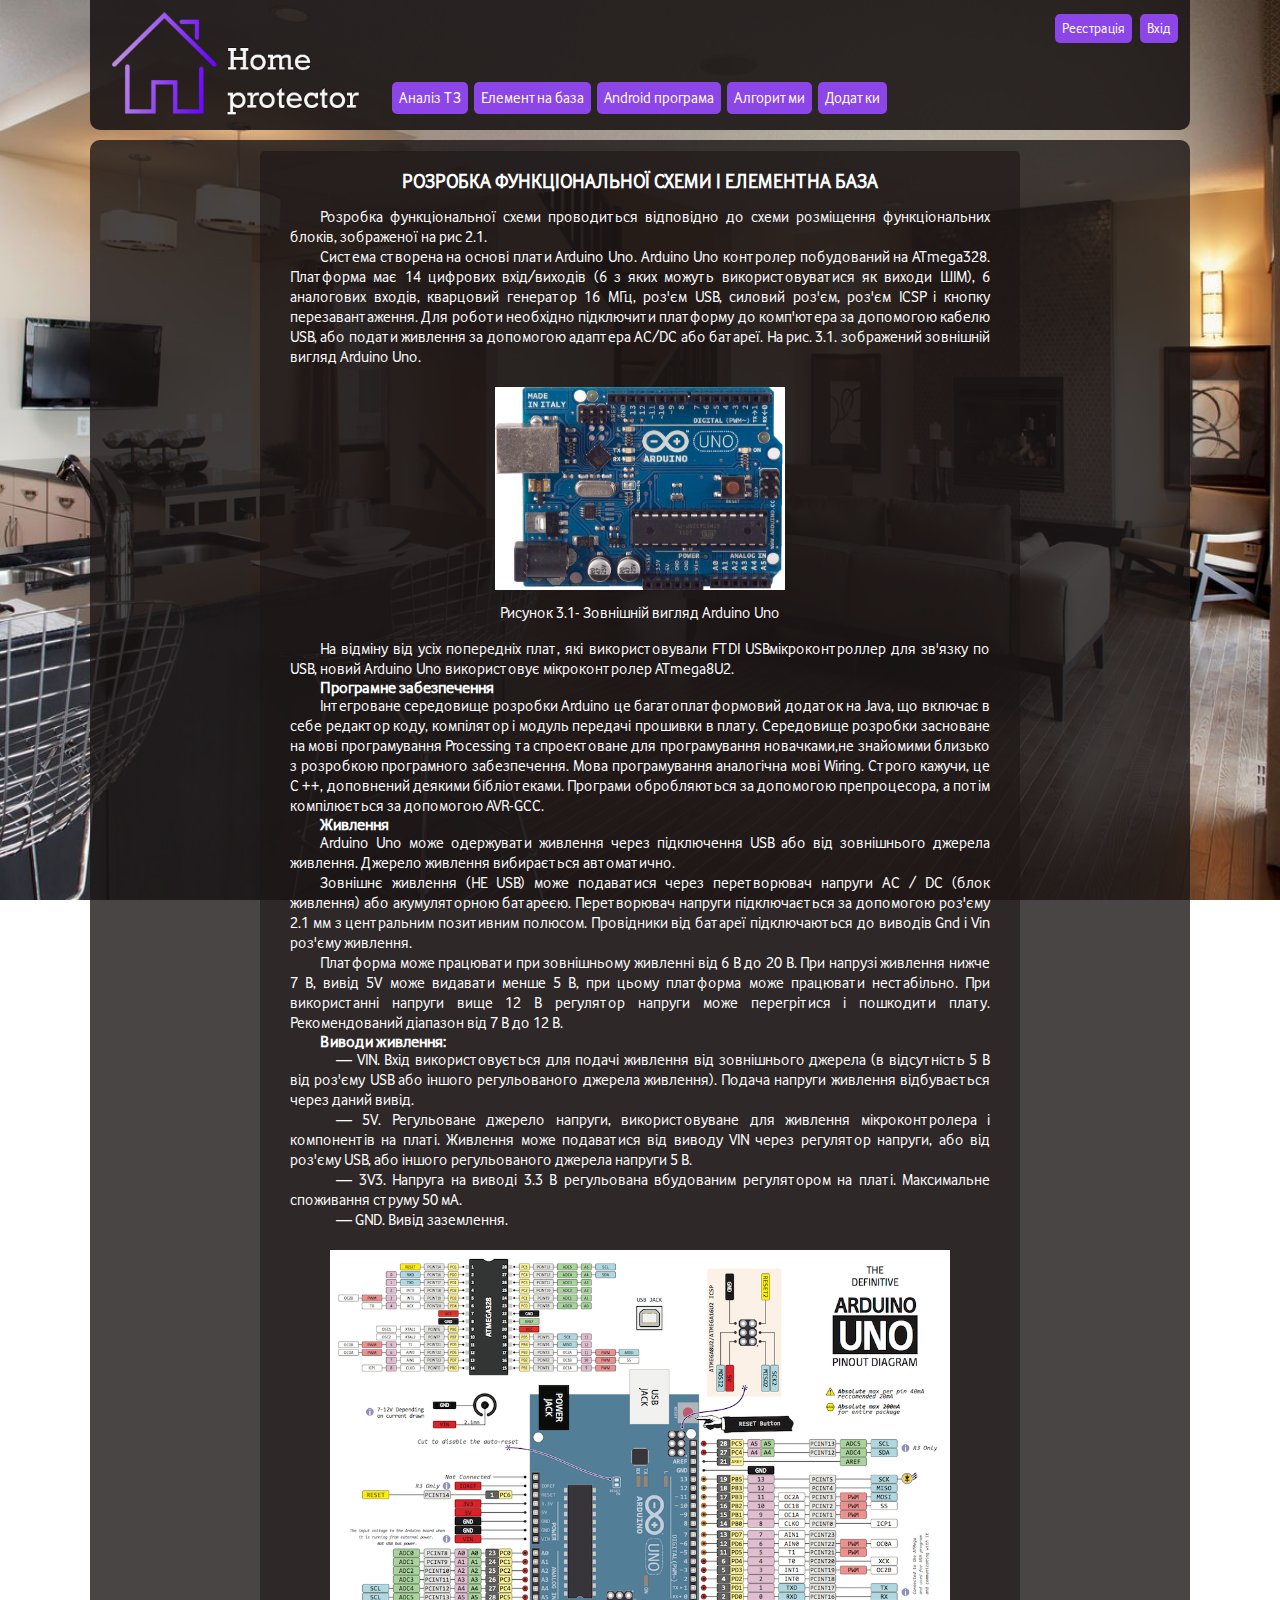
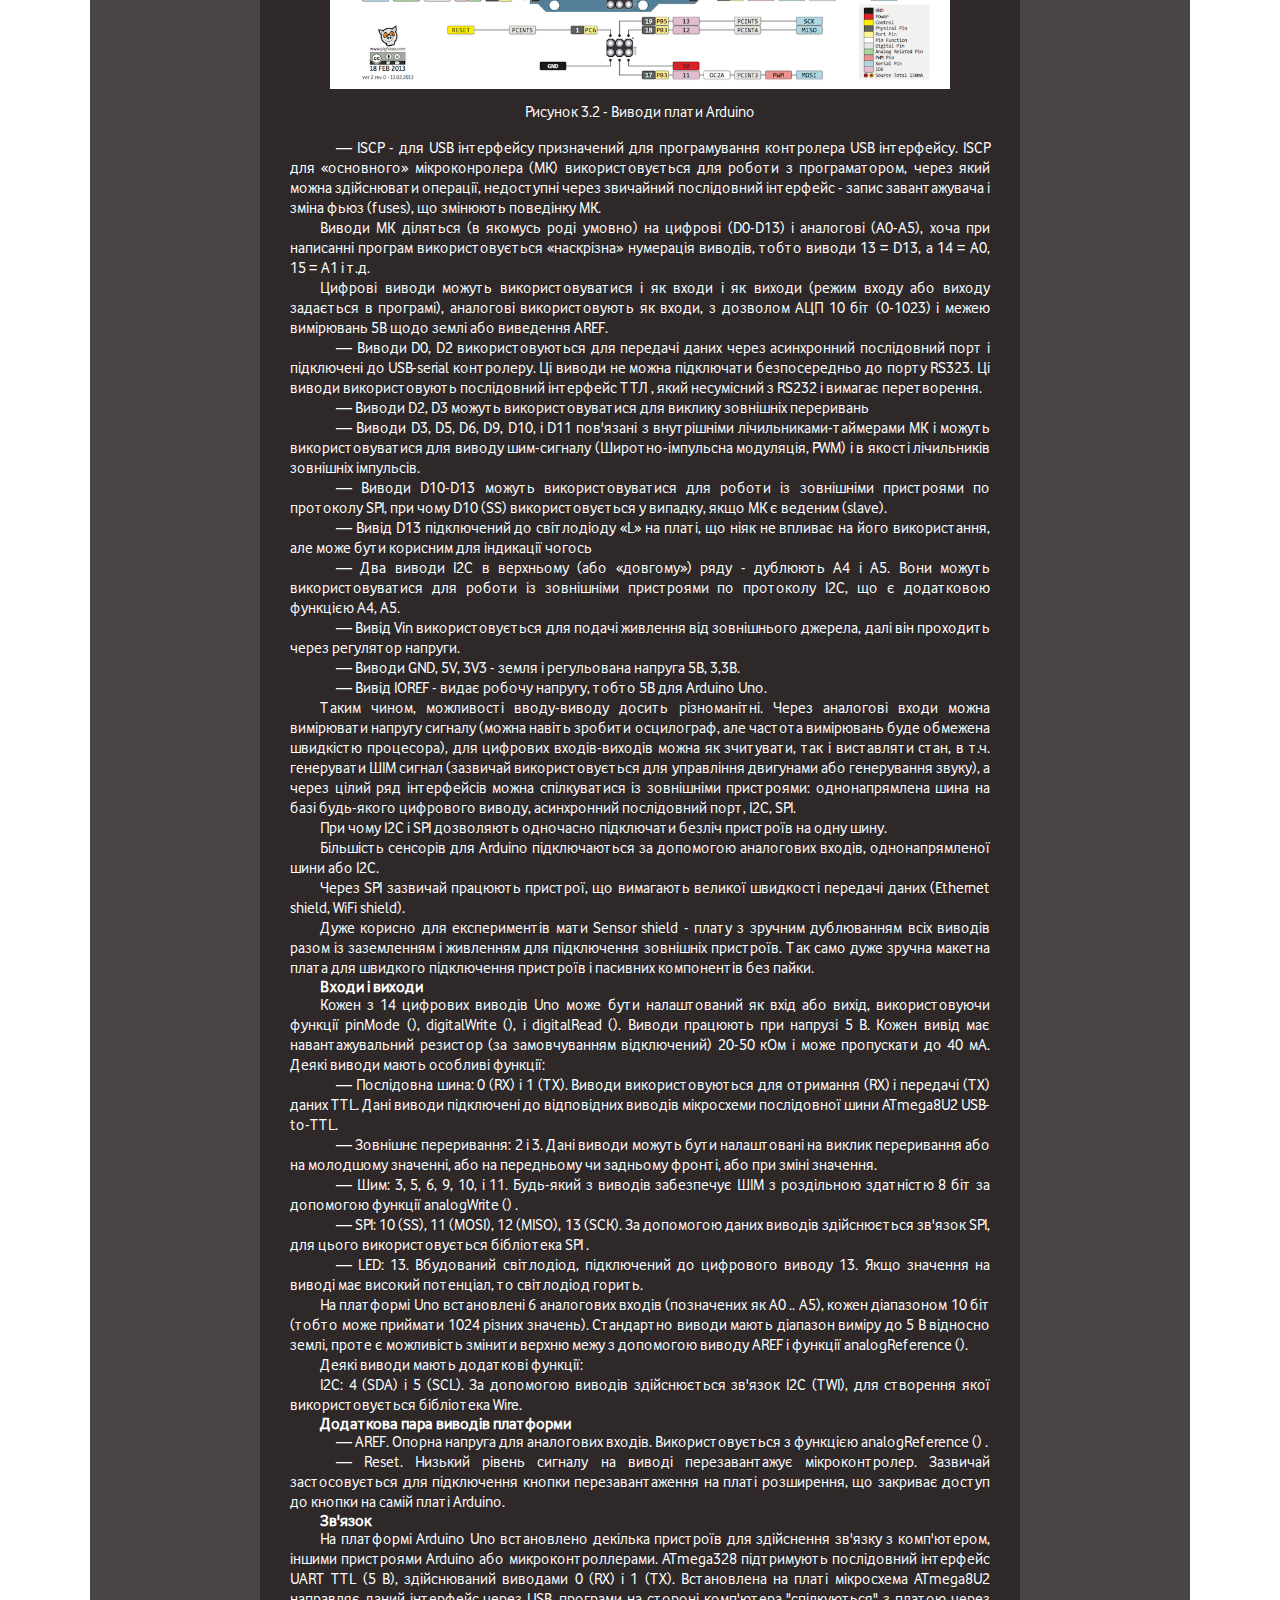
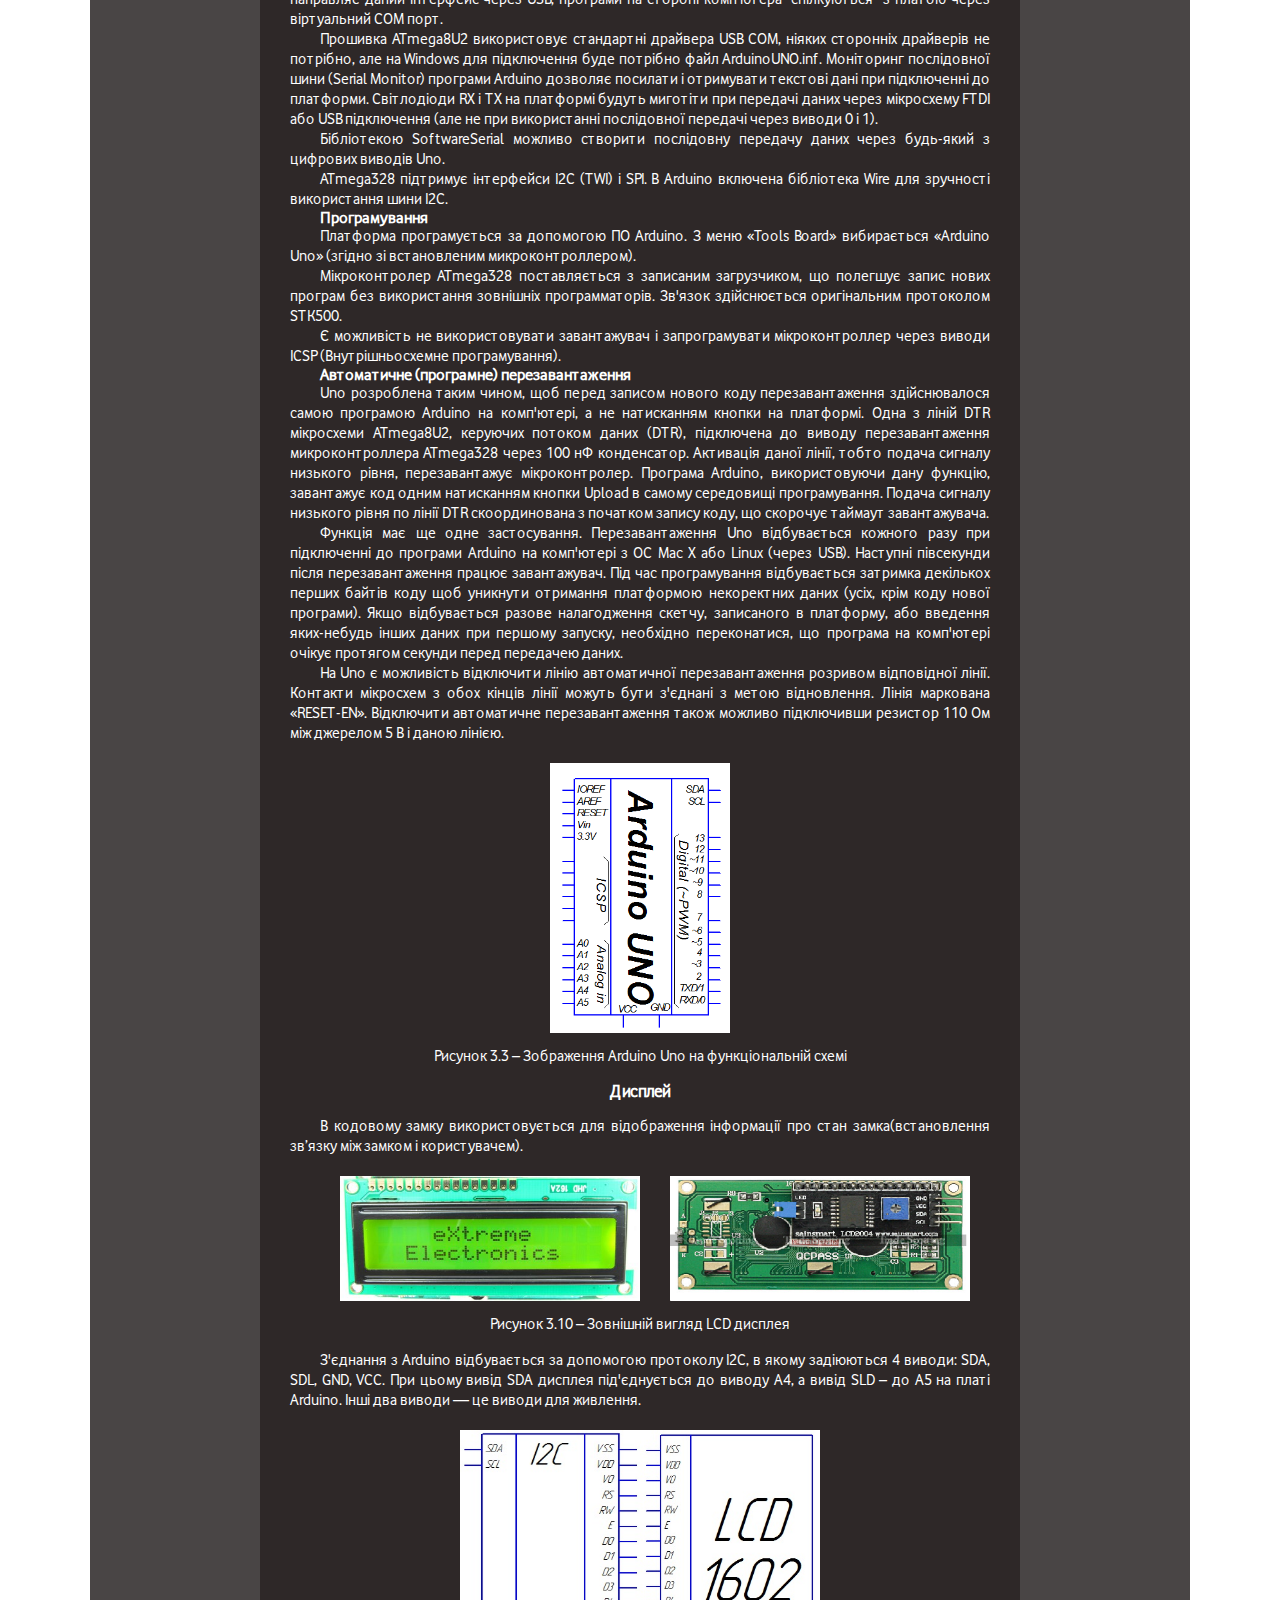
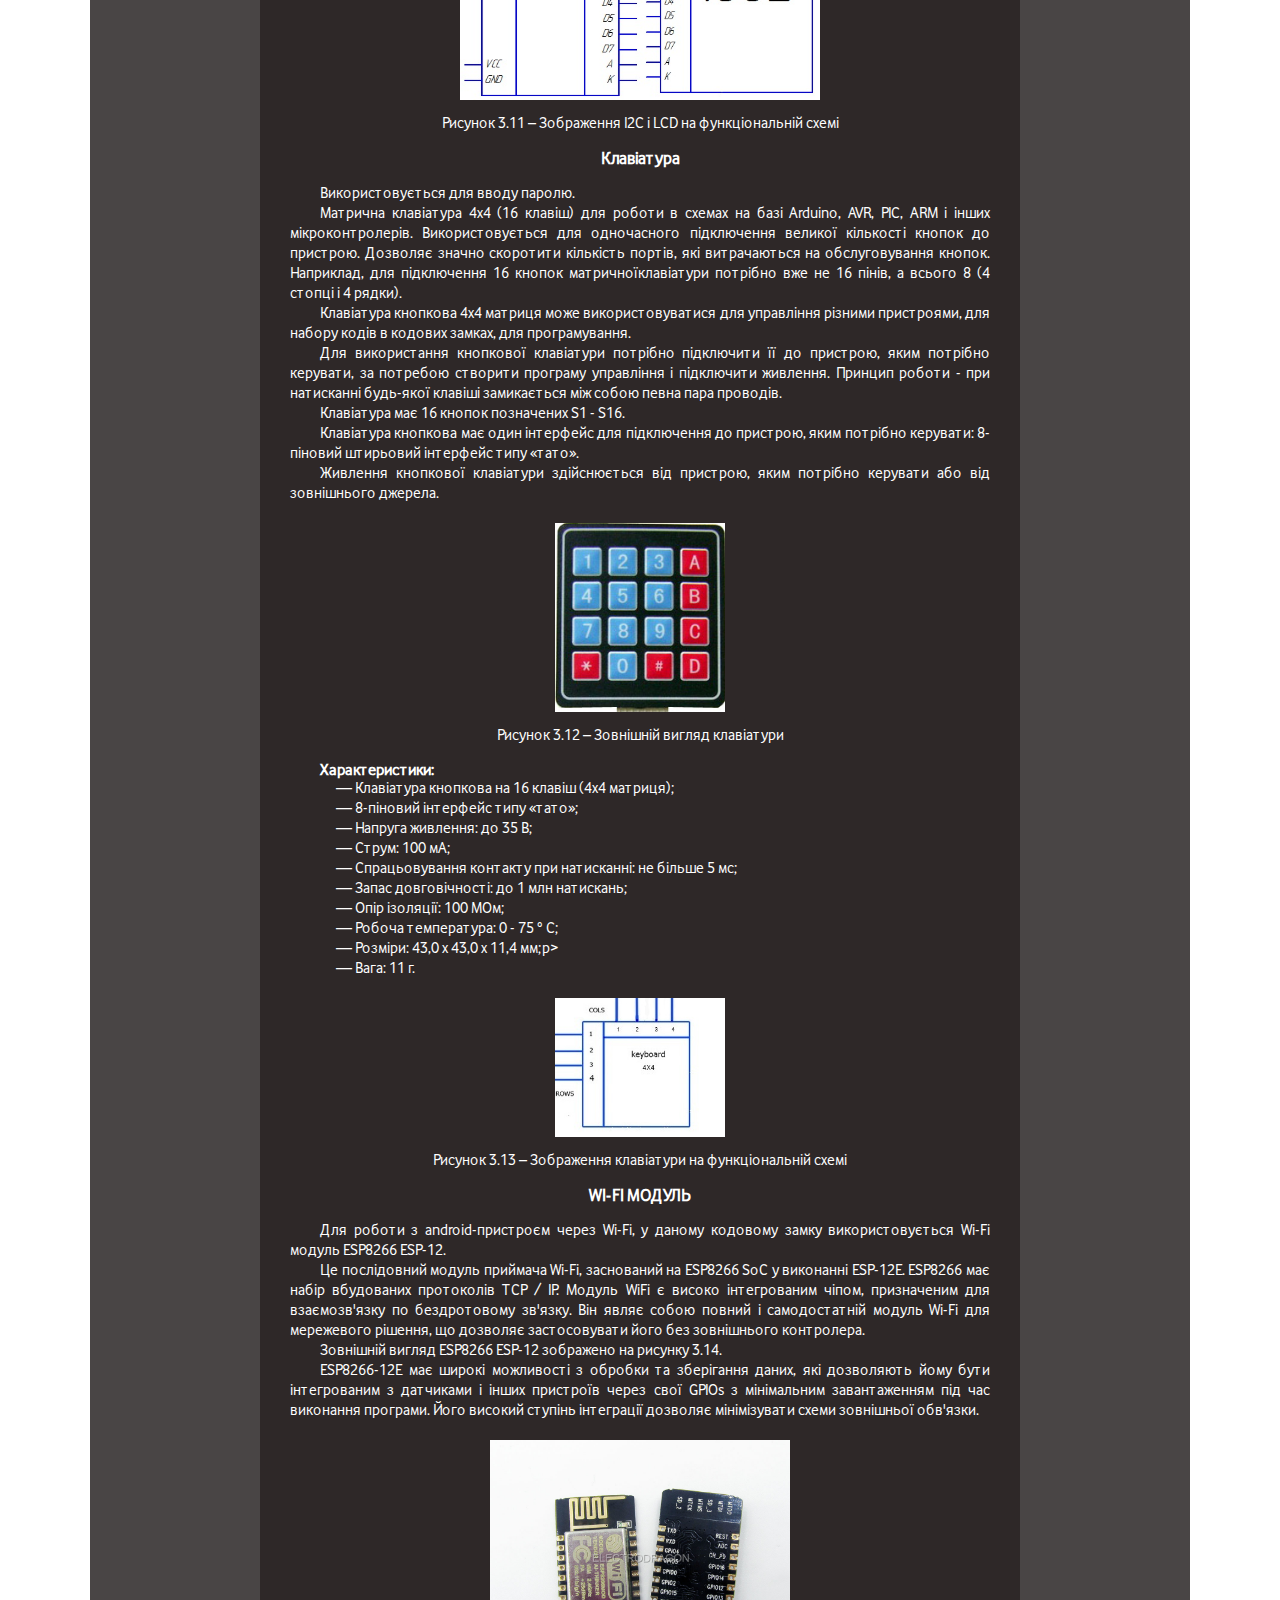
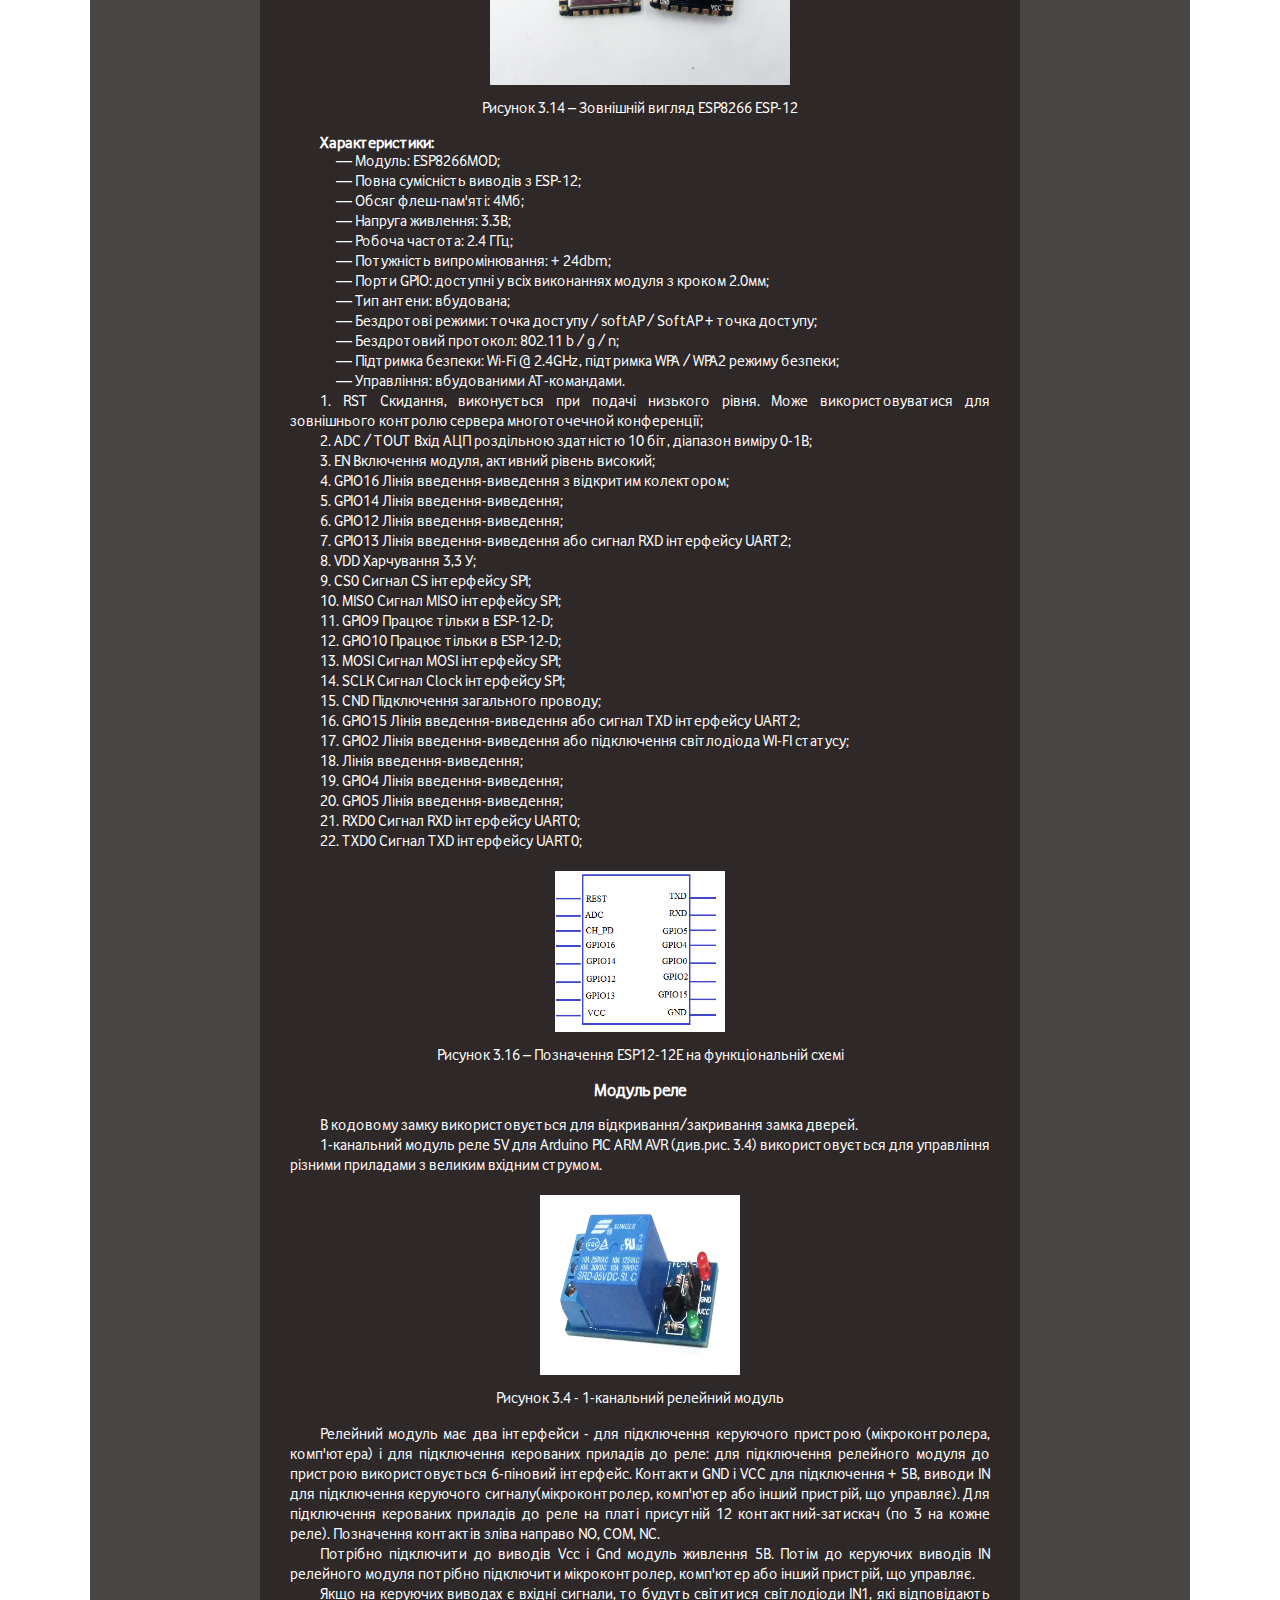
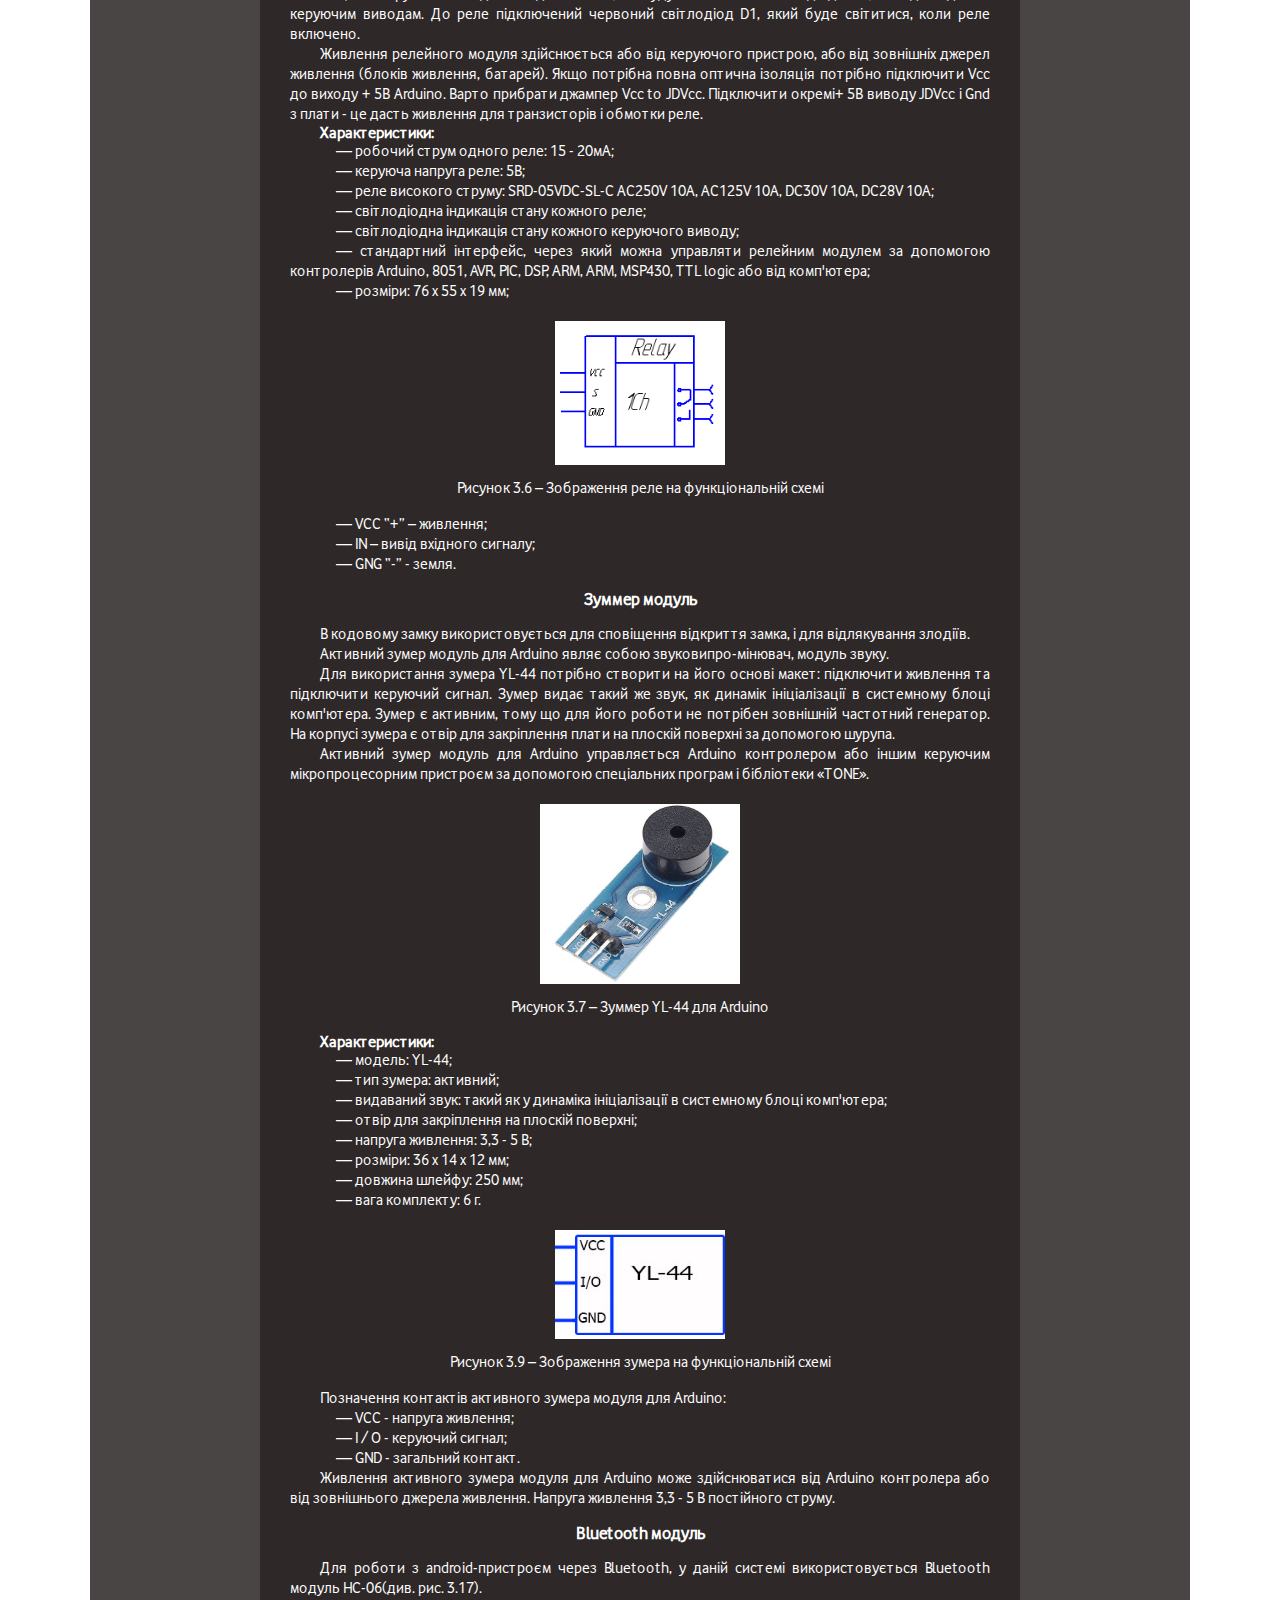
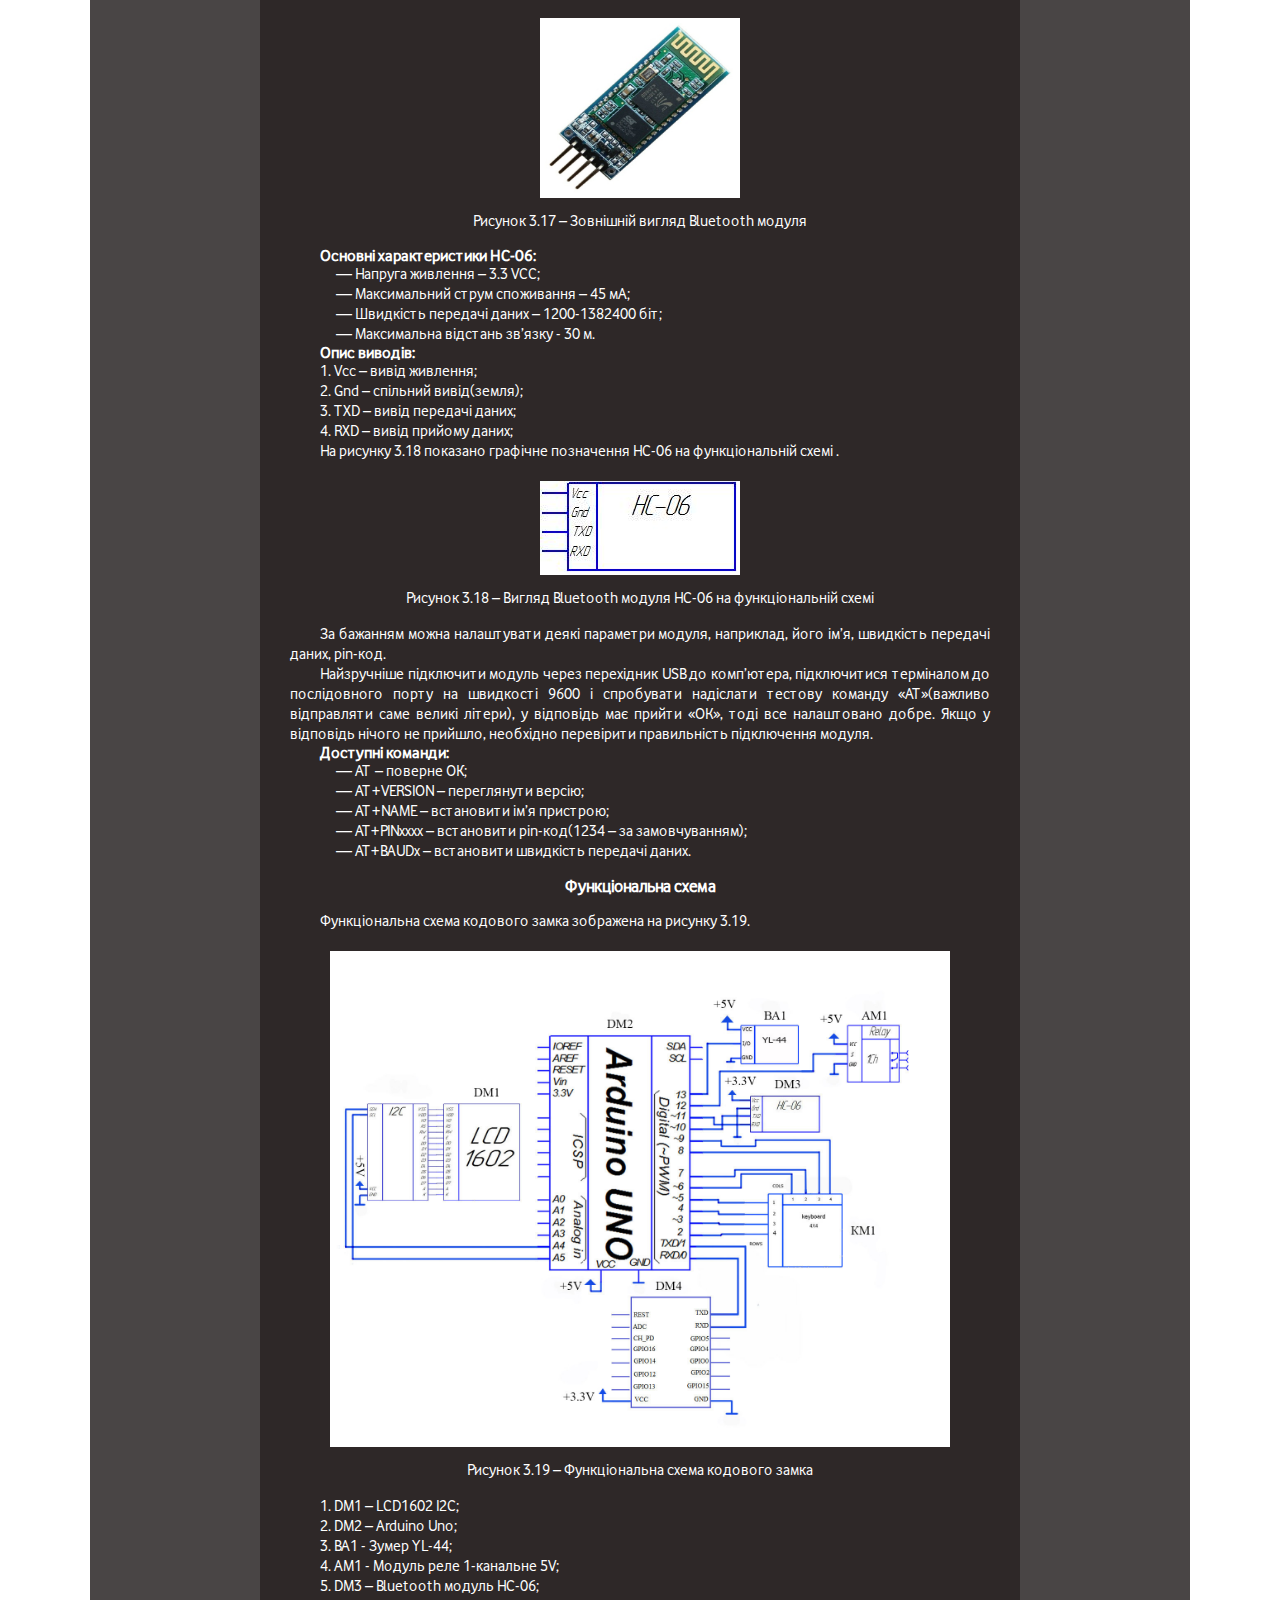
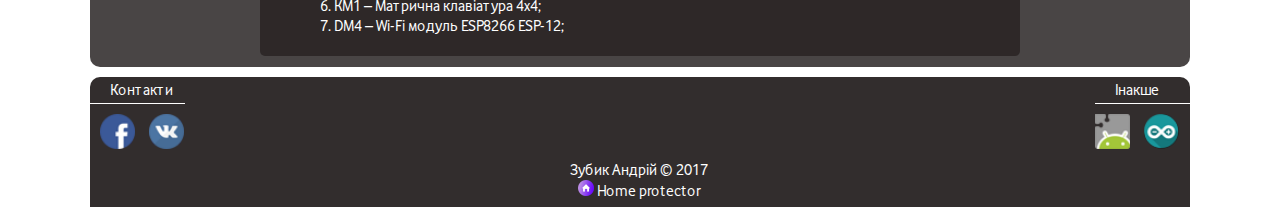
==== menu/elementbase.html @ d52c363c "first commit" ====
<!DOCTYPE html>
<html>
<head>
	<title>Home Protector</title>
	<meta charset="utf-8">
	<link rel="stylesheet" type="text/css" href="../style.css">
	<link rel="stylesheet" href="../fonts/font.css">
	<link href="../image/icon2.ico" rel="shortcut icon" type="image/x-icon">
</head>
<body>
 <div id="site">
 	<div id="header">
 		<div class="logo"><a href="../index.html"  name="logo" title="Головна"><img src="../image/logoweb.png" class="logoimg"></a></div>
 		<div id="menu">
 			<ul>
 			    <li><a href="analiztz.html">Аналіз ТЗ</a>
                     <ul class="drop1">
                     	<li><a href="analiztz.html#work_with_the_device">Порядок роботи</a></li>
                     	<li><a href="analiztz.html#work_with_android">З Android програмою</a></li>
                     </ul>
 			    </li>
 			    <li><a href="elementbase.html">Елементна база</a>
                     <ul class="drop1">
                     	<li><a href="elementbase.html">Arduino</a></li>
                     	<li><a href="#displa">Дисплей</a></li>
                     	<li><a href="#keyboard">Клавіатура</a></li>
                     	<li><a href="#wifi">WI-FI модуль</a></li>
                     	<li><a href="#rele">Модуль реле</a></li>
                     	<li><a href="#zumer">Зуммер модуль</a></li>
                     	<li><a href="#bluetooth">Bluetooth модуль</a></li>
                     	<li><a href="#functionshema">Функціональна схема</a></li>
                     </ul>
 			    </li>
 			    <li><a href="android.html">Android програма</a>
                     <ul class="drop1">
                     	<li><a href="android.html">Скачати</a></li>
                     	<li><a href="android.html#appinventor">App Inventor </a></li>
                     	<li><a href="android.html#androidcode">Код програми</a></li>
                     </ul>
 			    </li>
 			    <li><a href="algorithm.html">Алгоритми</a>
 			         <ul class="drop1">
                     	<li><a href="algorithm.html#algorithm_arduino">Алгоритм для Arduino</a></li>
                     	<li><a href="algorithm.html#blockshema">Блок схема для Arduino</a></li>
                     	<li><a href="algorithm.html#algorithm_wifi">Алгоритм для WI-FI модуля</a></li>
                     </ul>
                </li>
 			    <li><a href="addition.html">Додатки</a>
                     <ul class="drop1">
                     	<li><a href="addition.html">Програма для Arduinoo</a></li>
                     	<li><a href="addition.html">Програма для WI-FI модуля</a></li>
                     </ul>
 			    </li>
 		    </ul>
 	   </div>
 	   <div class="right">
	   <span class="contact"><a href="../sign_up.html" title="Зареєструватися">Реєстрація</a></span>
	   <span class="contact"><a href="../log_in.html" title="Війти">Вхід</a></span>
	   </div>

 	</div>
    <div id="content">
        <div id="wrapper">
            <center><h1>РОЗРОБКА ФУНКЦІОНАЛЬНОЇ СХЕМИ І ЕЛЕМЕНТНА БАЗА</h1></center>
            <br>
        	<p>Розробка функціональної схеми проводиться відповідно до схеми розміщення функціональних блоків, зображеної на рис 2.1.</p>
            <p>Система створена на основі плати Arduino Uno. Arduino Uno контролер побудований на ATmega328. Платформа має 14 цифрових вхід/виходів (6 з яких можуть використовуватися як виходи ШІМ), 6 аналогових входів, кварцовий генератор 16 МГц, роз'єм USB, силовий роз'єм, роз'єм ICSP і кнопку перезавантаження. Для роботи необхідно підключити платформу до комп'ютера за допомогою кабелю USB, або подати живлення за допомогою адаптера AC/DC або батареї.  На рис. 3.1.  зображений зовнішній вигляд Arduino Uno.</p>
            <center><img class="img_n1" src="../image/arduinouno.jpg"></center>
            <center><span class="rysunokn">Рисунок 3.1- Зовнішній вигляд Arduino Uno</span></center>
            <br>
            <p>На відміну від усіх попередніх плат, які використовували FTDI USBмікроконтроллер для зв'язку по USB, новий Arduino Uno використовує мікроконтролер ATmega8U2.</p>
            <h3>Програмне забезпечення</h3>
            <p>Інтегроване середовище розробки Arduino це багатоплатформовий додаток на Java, що включає в себе редактор коду, компілятор і модуль передачі прошивки в плату. Середовище розробки засноване на мові програмування Processing та спроектоване для програмування новачками,не знайомими близько з розробкою програмного забезпечення. Мова програмування аналогічна мові Wiring. Строго кажучи, це C ++, доповнений деякими бібліотеками. Програми обробляються за допомогою препроцесора, а потім компілюється за допомогою AVR-GCC.</p>
            <h3>Живлення</h3>
            <p>Arduino Uno може одержувати живлення через підключення USB або від зовнішнього джерела живлення.  Джерело живлення вибирається автоматично.</p>
            <p>Зовнішнє живлення (НЕ USB) може подаватися через перетворювач напруги AC / DC (блок живлення) або акумуляторною батареєю.  Перетворювач напруги підключається за допомогою роз'єму 2.1 мм з центральним позитивним полюсом.  Провідники від батареї підключаються до виводів Gnd і Vin роз'єму живлення.</p>
            <p>Платформа може працювати при зовнішньому живленні від 6 В до 20 В. При напрузі живлення нижче 7 В, вивід 5V може видавати менше 5 В, при цьому платформа може працювати нестабільно.  При використанні напруги вище 12 В регулятор напруги може перегрітися і пошкодити плату.  Рекомендований діапазон від 7 В до 12 В. </p>
            <h3>Виводи живлення:</h3>
            <p>&#8195;&#8212; VIN.  Вхід використовується для подачі живлення від зовнішнього джерела (в відсутність 5 В від роз'єму USB або іншого регульованого джерела живлення).  Подача напруги живлення відбувається через даний вивід.</p>
            <p>&#8195;&#8212; 5V.  Регульоване джерело напруги, використовуване для живлення мікроконтролера і компонентів на платі.  Живлення може подаватися від виводу VIN через регулятор напруги, або від роз'єму USB, або іншого регульованого джерела напруги 5 В. </p>
            <p>&#8195;&#8212; 3V3.  Напруга на виводі 3.3 В регульована вбудованим регулятором на платі.  Максимальне споживання струму 50 мА. </p>
            <p>&#8195;&#8212; GND.  Вивід заземлення.</p>
            <center><img class="img_n2" src="../image/ARDUINO_V21.png"></center>
            <center><span class="rysunokn">Рисунок 3.2 -  Виводи плати Arduino</span></center>
            <br>
            <p>&#8195;&#8212; ISCP - для USB інтерфейсу призначений для програмування контролера USB інтерфейсу. ISCP для «основного» мікроконролера (МК) використовується для роботи з програматором, через який можна здійснювати операції, недоступні через звичайний послідовний інтерфейс - запис завантажувача і зміна фьюз (fuses), що змінюють поведінку МК.</p>
            <p>Виводи МК діляться (в якомусь роді умовно) на цифрові (D0-D13) і аналогові (A0-A5), хоча при написанні програм використовується «наскрізна» нумерація виводів, тобто  виводи 13 = D13, а 14 = A0, 15 = A1 і т.д.</p>
            <p>Цифрові виводи можуть використовуватися і як входи і як виходи (режим входу або виходу задається в програмі), аналогові використовують як входи, з дозволом АЦП 10 біт (0-1023) і межею вимірювань 5В щодо землі або виведення AREF.</p>
            <p>&#8195;&#8212; Виводи D0, D2 використовуються для передачі даних через   асинхронний послідовний порт і підключені до USB-serial контролеру. Ці виводи не можна підключати безпосередньо до порту RS323.  Ці виводи використовують послідовний інтерфейс ТТЛ , який несумісний з RS232 і вимагає перетворення.</p>
            <p>&#8195;&#8212; Виводи D2, D3 можуть використовуватися для виклику зовнішніх переривань</p>
            <p>&#8195;&#8212; Виводи D3, D5, D6, D9, D10, і D11 пов'язані з внутрішніми лічильниками-таймерами МК і можуть використовуватися для виводу шим-сигналу (Широтно-імпульсна модуляція, PWM) і в якості лічильників зовнішніх імпульсів.</p>
            <p>&#8195;&#8212; Виводи D10-D13 можуть використовуватися для роботи із зовнішніми пристроями по протоколу SPI, при чому D10 (SS) використовується у випадку, якщо МК є веденим (slave).</p>
            <p>&#8195;&#8212; Вивід D13 підключений до світлодіоду «L» на платі, що ніяк не впливає на його використання, але може бути корисним для індикації чогось</p>
            <p>&#8195;&#8212; Два виводи I2C в верхньому (або «довгому») ряду - дублюють A4 і A5.  Вони можуть використовуватися для роботи із зовнішніми пристроями по протоколу I2C, що є додатковою функцією A4, A5.</p>
            <p>&#8195;&#8212; Вивід Vin використовується для подачі живлення від зовнішнього джерела, далі він проходить через регулятор напруги.</p>
            <p>&#8195;&#8212; Виводи GND, 5V, 3V3 - земля і регульована напруга 5В, 3,3В.</p>
            <p>&#8195;&#8212; Вивід IOREF - видає робочу напругу, тобто  5В для Arduino Uno.</p>
            <p>Таким чином, можливості вводу-виводу досить різноманітні.  Через аналогові входи можна вимірювати напругу сигналу (можна навіть зробити  осцилограф, але частота вимірювань буде обмежена швидкістю процесора), для цифрових входів-виходів можна як зчитувати, так і виставляти стан, в т.ч.  генерувати ШІМ сигнал (зазвичай використовується для управління двигунами або генерування звуку), а через цілий ряд інтерфейсів можна спілкуватися із зовнішніми пристроями: однонапрямлена шина на базі будь-якого цифрового виводу, асинхронний послідовний порт, I2C, SPI.</p>
            <p>При чому I2C і SPI дозволяють одночасно підключати безліч пристроїв на одну шину.</p>
            <p>Більшість сенсорів для Arduino підключаються за допомогою аналогових входів, однонапрямленої шини або I2C.</p>
            <p>Через SPI зазвичай працюють пристрої, що вимагають великої швидкості передачі даних (Ethernet shield, WiFi shield).</p>
            <p>Дуже корисно для експериментів мати Sensor shield - плату з зручним дублюванням всіх виводів разом із заземленням і живленням для підключення зовнішніх пристроїв.  Так само дуже зручна макетна плата для швидкого підключення пристроїв і пасивних компонентів без пайки.</p>
            <h3>Входи і виходи</h3>
            <p>Кожен з 14 цифрових виводів Uno може бути налаштований як вхід або вихід, використовуючи функції pinMode (), digitalWrite (), і digitalRead ().  Виводи працюють при напрузі 5 В. Кожен вивід має навантажувальний резистор (за замовчуванням відключений) 20-50 кОм і може пропускати до 40 мА.  Деякі виводи мають особливі функції:</p>
            <p>&#8195;&#8212; Послідовна шина: 0 (RX) і 1 (TX).  Виводи використовуються для отримання (RX) і передачі (TX) даних TTL.  Дані виводи підключені до відповідних виводів мікросхеми послідовної шини ATmega8U2 USB-to-TTL.</p>
            <p>&#8195;&#8212; Зовнішнє переривання: 2 і 3. Дані виводи можуть бути налаштовані на виклик переривання або на молодшому значенні, або на передньому чи задньому фронті, або при зміні значення.</p>
            <p>&#8195;&#8212; Шим: 3, 5, 6, 9, 10, і 11. Будь-який з виводів забезпечує ШІМ з роздільною здатністю 8 біт за допомогою функції analogWrite () .</p>
            <p>&#8195;&#8212; SPI: 10 (SS), 11 (MOSI), 12 (MISO), 13 (SCK). За допомогою даних виводів здійснюється зв'язок SPI, для цього використовується бібліотека SPI .</p>
            <p>&#8195;&#8212; LED: 13. Вбудований світлодіод, підключений до цифрового виводу 13. Якщо значення на виводі має високий потенціал, то світлодіод горить.</p>
            <p>На платформі Uno встановлені 6 аналогових входів (позначених як A0 .. A5), кожен діапазоном 10 біт (тобто може приймати 1024 різних значень).  Стандартно виводи мають діапазон виміру до 5 В відносно землі, проте є можливість змінити верхню межу з допомогою виводу AREF і функції analogReference ().</p>
            <p>Деякі виводи мають додаткові функції:</p>
            <p>I2C: 4 (SDA) і 5 (SCL). За допомогою виводів здійснюється зв'язок I2C (TWI), для створення якої використовується бібліотека Wire.</p>
            <h3>Додаткова пара виводів платформи</h3>
            <p>&#8195;&#8212; AREF. Опорна напруга для аналогових входів.  Використовується з функцією analogReference () .</p>
            <p>&#8195;&#8212; Reset. Низький рівень сигналу на виводі перезавантажує мікроконтролер.  Зазвичай застосовується для підключення кнопки перезавантаження на платі розширення, що закриває доступ до кнопки на самій платі Arduino. </p>
            <h3>Зв'язок </h3>
            <p>На платформі Arduino Uno встановлено декілька пристроїв для здійснення зв'язку з комп'ютером, іншими пристроями Arduino або микроконтроллерами.  ATmega328 підтримують послідовний інтерфейс UART TTL (5 В), здійснюваний виводами 0 (RX) і 1 (TX).  Встановлена на платі мікросхема ATmega8U2 направляє даний інтерфейс через USB, програми на стороні комп'ютера "спілкуються" з платою через віртуальний COM порт.</p>
            <p>Прошивка ATmega8U2 використовує стандартні драйвера USB COM, ніяких сторонніх драйверів не потрібно, але на Windows для підключення буде потрібно файл ArduinoUNO.inf.  Моніторинг послідовної шини (Serial Monitor) програми Arduino дозволяє посилати і отримувати текстові дані при підключенні до платформи.  Світлодіоди RX і TX на платформі будуть миготіти при передачі даних через мікросхему FTDI або USB підключення (але не при використанні послідовної передачі через виводи 0 і 1).</p>
            <p>Бібліотекою SoftwareSerial можливо створити послідовну передачу даних через будь-який з цифрових виводів Uno.</p>
            <p>ATmega328 підтримує інтерфейси I2C (TWI) і SPI.  В Arduino включена бібліотека Wire для зручності використання шини I2C.</p>
            <h3>Програмування</h3>
            <p>Платформа програмується за допомогою ПО Arduino.  З меню «Tools Board» вибирається «Arduino Uno» (згідно зі встановленим микроконтроллером).</p>
            <p>Мікроконтролер ATmega328 поставляється з записаним загрузчиком, що полегшує запис нових програм без використання зовнішніх программаторів.  Зв'язок здійснюється оригінальним протоколом STK500.</p>
            <p>Є можливість не використовувати завантажувач і запрограмувати мікроконтроллер через виводи ICSP (Внутрішньосхемне програмування).</p>
            <h3>Автоматичне (програмне) перезавантаження</h3>
            <p>Uno розроблена таким чином, щоб перед записом нового коду перезавантаження здійснювалося самою програмою Arduino на комп'ютері, а не натисканням кнопки на платформі.  Одна з ліній DTR мікросхеми ATmega8U2, керуючих потоком даних (DTR), підключена до виводу перезавантаження микроконтроллера ATmega328 через 100 нФ конденсатор.  Активація даної лінії, тобто  подача сигналу низького рівня, перезавантажує  мікроконтролер.  Програма Arduino, використовуючи дану функцію, завантажує код одним натисканням кнопки Upload в самому середовищі програмування.  Подача сигналу низького рівня по лінії DTR скоординована з початком запису коду, що скорочує таймаут завантажувача.</p>
            <p>Функція має ще одне застосування.  Перезавантаження Uno відбувається кожного разу при підключенні до програми Arduino на комп'ютері з ОС Mac X або Linux (через USB).  Наступні півсекунди після перезавантаження працює завантажувач. Під час програмування відбувається затримка декількох перших байтів коду щоб уникнути отримання платформою некоректних даних (усіх, крім коду нової програми).  Якщо відбувається разове налагодження скетчу, записаного в платформу, або введення яких-небудь інших даних при першому запуску, необхідно переконатися, що програма на комп'ютері очікує протягом секунди перед передачею даних.</p>
            <p>На Uno є можливість відключити лінію автоматичної перезавантаження розривом відповідної лінії.  Контакти мікросхем з обох кінців лінії можуть бути з'єднані з метою відновлення.  Лінія маркована «RESET-EN».  Відключити автоматичне перезавантаження також можливо підключивши резистор 110 Ом між джерелом 5 В і даною лінією.</p>
            <center><img class="img_n3" src="../image/arduino.png"></center>
            <center><span class="rysunokn">Рисунок 3.3 – Зображення Arduino  Uno на функціональній схемі</span></center>
            <br>
            <center><h2 id="displa">Дисплей</h2></center>
            <br>
            <p>В кодовому замку використовується для відображення інформації про стан замка(встановлення зв’язку між замком і користувачем).</p>
            <center><img class="img_n4" src="../image/lcd1.png"><img class="img_n4" src="../image/lcd2.png"></center>
            <center><span class="rysunokn">Рисунок 3.10 – Зовнішній вигляд LCD дисплея</span></center>
            <br>
            <p>З'єднання з Arduino відбувається за допомогою протоколу I2C, в якому задіюються 4 виводи: SDA, SDL, GND, VCC. При цьому вивід SDA дисплея під'єднується до виводу А4, а вивід SLD – до А5 на платі Arduino. Інші два виводи — це виводи для живлення.</p>
            <center><img class="img_n3" src="../image/lcd3.png"><img src="../image/LCD1602.jpg" class="img_n3"></center>
            <center><span class="rysunokn">Рисунок 3.11 – Зображення I2C і LCD на функціональній схемі</span></center>
            <br>
            <center><h2 id="keyboard">Клавіатура</h2></center>
            <br>
            <p>Використовується для вводу паролю.</p>
            <p>Матрична клавіатура 4x4 (16 клавіш) для роботи в схемах на базі Arduino, AVR, PIC, ARM і інших мікроконтролерів. Використовується для одночасного підключення великої кількості кнопок до пристрою. Дозволяє значно скоротити кількість портів, які витрачаються на обслуговування кнопок. Наприклад, для підключення 16 кнопок матричноїклавіатури потрібно вже не 16 пінів, а всього 8 (4 стопці і 4 рядки).</p>
            <p>Клавіатура кнопкова 4х4 матриця може використовуватися для управління різними пристроями, для набору кодів в кодових замках, для програмування.</p>
            <p>Для використання кнопкової клавіатури потрібно підключити її до пристрою, яким потрібно керувати, за потребою створити програму управління і підключити живлення. Принцип роботи - при натисканні будь-якої клавіші замикається між собою певна пара проводів.</p>
            <p>Клавіатура має 16 кнопок позначених S1 - S16.</p>
            <p>Клавіатура кнопкова має один інтерфейс для підключення до пристрою, яким потрібно керувати: 8-піновий штирьовий інтерфейс типу «тато».</p>
            <p>Живлення кнопкової клавіатури здійснюється від пристрою, яким потрібно керувати або від зовнішнього джерела.</p>
            <center><img class="img_n5" src="../image/4na4.jpg"></center>
            <center><span class="rysunokn">Рисунок 3.12 – Зовнішній вигляд клавіатури</span></center>
            <br>
            <h3>Характеристики:</h3>
            <p>&#8195;&#8212; Клавіатура кнопкова на 16 клавіш (4х4 матриця);</p>
            <p>&#8195;&#8212; 8-піновий інтерфейс типу «тато»;</p>
            <p>&#8195;&#8212; Напруга живлення: до 35 В;</p>
            <p>&#8195;&#8212; Струм: 100 мА;</p>
            <p>&#8195;&#8212; Спрацьовування контакту при натисканні: не більше 5 мс;</p>
            <p>&#8195;&#8212; Запас довговічності: до 1 млн натискань;</p>
            <p>&#8195;&#8212; Опір ізоляції: 100 MOм;</p>
            <p>&#8195;&#8212; Робоча температура: 0 - 75 ° С;</p>
            <p>&#8195;&#8212; Розміри: 43,0 х 43,0 х 11,4 мм;p>
            <p>&#8195;&#8212; Вага: 11 г.</p>
            <center><img class="img_n5" src="../image/4х4.jpg"></center>
            <center><span class="rysunokn">Рисунок 3.13 – Зображення клавіатури на функціональній схемі</span></center>
            <br>
            <center><h2 id="wifi">WI-FI МОДУЛЬ</h2></center>
            <br>
            <p>Для роботи з android-пристроєм через Wi-Fi, у даному кодовому замку використовується Wi-Fi модуль ESP8266 ESP-12.</p>
            <p>Це послідовний модуль приймача Wi-Fi, заснований на ESP8266 SoC у виконанні ESP-12E. ESP8266 має набір вбудованих протоколів TCP / IP. Модуль WiFi є високо інтегрованим чіпом, призначеним для взаємозв'язку по бездротовому зв'язку. Він являє собою повний і самодостатній модуль Wi-Fi для мережевого рішення, що дозволяє застосовувати його без зовнішнього контролера.</p>
            <p>Зовнішній вигляд ESP8266 ESP-12 зображено на рисунку 3.14.</p>
            <p>ESP8266-12E має широкі можливості з обробки та зберігання даних, які дозволяють йому бути інтегрованим з датчиками і інших пристроїв через свої GPIOs з мінімальним завантаженням під час виконання програми.  Його високий ступінь інтеграції дозволяє мінімізувати схеми зовнішньої обв'язки.</p>
            <center><img src="../image/ESP12E-ESP8266-Wifi-Board.jpg" class="img_n6"></center>
            <center><span class="rysunokn">Рисунок 3.14 – Зовнішній вигляд  ESP8266 ESP-12</span></center>
            <br>
            <h3>Характеристики:</h3>
            <p>&#8195;&#8212; Модуль: ESP8266MOD;</p>
            <p>&#8195;&#8212; Повна сумісність виводів з ESP-12;</p>
            <p>&#8195;&#8212; Обсяг флеш-пам'яті: 4Мб;</p>
            <p>&#8195;&#8212; Напруга живлення: 3.3В;</p>
            <p>&#8195;&#8212; Робоча частота: 2.4 ГГц;</p>
            <p>&#8195;&#8212; Потужність випромінювання: + 24dbm;</p>
            <p>&#8195;&#8212; Порти GPIO: доступні у всіх виконаннях модуля з кроком 2.0мм;</p>
            <p>&#8195;&#8212; Тип антени: вбудована;</p>
            <p>&#8195;&#8212; Бездротові режими: точка доступу / softAP / SoftAP + точка доступу;</p>
            <p>&#8195;&#8212; Бездротовий протокол: 802.11 b / g / n;</p>
            <p>&#8195;&#8212; Підтримка безпеки: Wi-Fi @ 2.4GHz, підтримка WPA / WPA2 режиму безпеки;</p>
            <p>&#8195;&#8212; Управління: вбудованими АТ-командами.</p>
            <p>1. RST Скидання, виконується при подачі низького рівня. Може використовуватися для зовнішнього контролю сервера многоточечной конференції;</p>
            <p>2. ADC / TOUT Вхід АЦП роздільною здатністю 10 біт, діапазон виміру 0-1В;</p>
            <p>3. EN Включення модуля, активний рівень високий;</p>
            <p>4. GPIO16 Лінія введення-виведення з відкритим колектором;</p>
            <p>5. GPIO14 Лінія введення-виведення;</p>
            <p>6. GPIO12 Лінія введення-виведення;</p>
            <p>7. GPIO13 Лінія введення-виведення або сигнал RXD інтерфейсу UART2;</p>
            <p>8. VDD Харчування 3,3 У;</p>
            <p>9. CS0 Сигнал CS інтерфейсу SPI;</p>
            <p>10. MISO Сигнал MISO інтерфейсу SPI;</p>
            <p>11. GPIO9 Працює тільки в ESP-12-D;</p>
            <p>12. GPIO10 Працює тільки в ESP-12-D;</p>
            <p>13. MOSI Сигнал MOSI інтерфейсу SPI;</p>
            <p>14. SCLK Сигнал Clock інтерфейсу SPI;</p>
            <p>15. CND Підключення загального проводу;</p>
            <p>16. GPIO15 Лінія введення-виведення або сигнал TXD інтерфейсу UART2;</p>
            <p>17.  GPIO2 Лінія введення-виведення або підключення світлодіода WI-FI статусу;</p>
            <p>18.  Лінія введення-виведення;</p>
            <p>19. GPIO4 Лінія введення-виведення;</p>
            <p>20. GPIO5 Лінія введення-виведення;</p>
            <p>21. RXD0 Сигнал RXD інтерфейсу UART0;</p>
            <p>22. TXD0 Сигнал TXD інтерфейсу UART0;</p>
            <center><img src="../image/12312.png" class="img_n5"></center>
            <center><span class="rysunokn">Рисунок 3.16 – Позначення ESP12-12E на функціональній схемі</span></center>
            <br>
            <center><h2 id="rele">Модуль реле</h2></center>
            <br>
            <p>В кодовому замку використовується для відкривання/закривання замка дверей.</p>
            <p>1-канальний модуль реле 5V для Arduino PIC ARM AVR (див.рис. 3.4)  використовується для управління різними приладами з великим вхідним струмом.</p>
            <center><img src="../image/relay_module.jpg" class="img_n7"></center>
            <center><span class="rysunokn">Рисунок 3.4 - 1-канальний релейний модуль</span></center>
            <br>
            <p>Релейний модуль має два інтерфейси - для підключення керуючого пристрою (мікроконтролера, комп'ютера) і для підключення керованих приладів до реле: для підключення релейного модуля до пристрою використовується 6-піновий інтерфейс. Контакти GND і VCC для підключення + 5В, виводи IN для підключення керуючого сигналу(мікроконтролер, комп'ютер або інший пристрій, що управляє). Для підключення керованих приладів до реле на платі присутній 12 контактний-затискач (по 3 на кожне реле).  Позначення контактів зліва направо NO, COM, NC.</p>
            <p>Потрібно підключити до виводів Vcc і Gnd модуль живлення 5В.  Потім до керуючих виводів IN релейного модуля потрібно підключити мікроконтролер, комп'ютер або інший пристрій, що управляє.</p>
            <p>Якщо на керуючих виводах є вхідні сигнали, то будуть світитися світлодіоди IN1, які відповідають керуючим виводам.  До реле підключений червоний світлодіод D1, який буде світитися, коли реле включено.</p>
            <p>Живлення релейного модуля здійснюється або від керуючого пристрою, або від зовнішніх джерел живлення (блоків живлення, батарей).  Якщо потрібна повна оптична ізоляція потрібно підключити Vcc до виходу + 5В Arduino.  Варто прибрати джампер Vcc to JDVcc.  Підключити окремі+ 5В виводу JDVcc і Gnd з плати - це дасть живлення для транзисторів і обмотки реле.</p>
            <h3>Характеристики:</h3>
            <p>&#8195;&#8212; робочий струм одного реле: 15 - 20мА; </p>
            <p>&#8195;&#8212; керуюча напруга реле: 5В; </p>
            <p>&#8195;&#8212; реле високого струму: SRD-05VDC-SL-C AC250V 10A, AC125V 10A, DC30V 10A, DC28V 10A; </p>
            <p>&#8195;&#8212; світлодіодна індикація стану кожного реле; </p>
            <p>&#8195;&#8212; світлодіодна індикація стану кожного керуючого виводу; </p>
            <p>&#8195;&#8212; стандартний інтерфейс, через який можна управляти релейним модулем за допомогою контролерів Arduino, 8051, AVR, PIC, DSP, ARM, ARM, MSP430, TTL logic або від комп'ютера;</p>
            <p>&#8195;&#8212; розміри: 76 х 55 х 19 мм; </p>
            <center><img src="../image/relay_shema.png" class="img_n5"></center>
            <center><span class="rysunokn">Рисунок 3.6 – Зображення реле на функціональній схемі</span></center>
            <br>
            <p>&#8195;&#8212; VCC “+” – живлення;</p>
            <p>&#8195;&#8212; IN – вивід вхідного сигналу;</p>
            <p>&#8195;&#8212; GNG “-”  - земля.</p>
            <br>
            <center><h2 id="zumer">Зуммер модуль</h2></center>
            <br>
            <p>В кодовому замку використовується для сповіщення відкриття замка,  і для відлякування  злодіїв.</p>
            <p>Активний зумер модуль для Arduino  являє собою   звуковипро-мінювач, модуль звуку.</p>
            <p>Для використання зумера YL-44 потрібно створити на його основі макет: підключити живлення та підключити керуючий сигнал. Зумер видає такий же звук, як динамік ініціалізації в системному блоці комп'ютера. Зумер є активним, тому що для його роботи не потрібен зовнішній частотний генератор. На корпусі зумера є отвір для закріплення плати на плоскій поверхні за допомогою шурупа.</p>
            <p>Активний зумер модуль для Arduino управляється Arduino контролером або іншим керуючим мікропроцесорним пристроєм за допомогою спеціальних програм і бібліотеки «TONE».</p>
            <center><img src="../image/yl-44-passive-buzzer-module.jpg" class="img_n7"></center>
            <center><span class="rysunokn">Рисунок 3.7 – Зуммер YL-44 для Arduino</span></center>
            <br>
            <h3>Характеристики:</h3>
            <p>&#8195;&#8212; модель: YL-44;</p>
            <p>&#8195;&#8212; тип зумера: активний;</p>
            <p>&#8195;&#8212; видаваний звук: такий як у динаміка ініціалізації в системному блоці комп'ютера;</p>
            <p>&#8195;&#8212; отвір для закріплення на плоскій поверхні;</p>
            <p>&#8195;&#8212; напруга живлення: 3,3 - 5 В;</p>
            <p>&#8195;&#8212; розміри: 36 х 14 х 12 мм;</p>
            <p>&#8195;&#8212; довжина шлейфу: 250 мм;</p>
            <p>&#8195;&#8212; вага комплекту: 6 г.</p>
            <center><img src="../image/yl-44.jpg" class="img_n5"></center>
            <center><span class="rysunokn">Рисунок 3.9 – Зображення зумера на функціональній схемі</span></center>
            <br>
            <p>Позначення контактів aктивного зумера модуля для Arduino:</p>
            <p>&#8195;&#8212; VCC - напруга живлення;</p>
            <p>&#8195;&#8212; I / O - керуючий сигнал;</p>
            <p>&#8195;&#8212; GND - загальний контакт.</p>
            <p>Живлення aктивного зумера модуля для Arduino може здійснюватися від Arduino контролера або від зовнішнього джерела живлення. Напруга живлення 3,3 - 5 В постійного струму.</p>
            <br>
            <center><h2 id="bluetooth">Bluetooth модуль</h2></center>
            <br>
            <p>Для роботи  з android-пристроєм  через Bluetooth, у даній системі використовується Bluetooth модуль HC-06(див. рис. 3.17).</p>
            <center><img src="../image/bluetooth.png" class="img_n7"></center>
            <center><span class="rysunokn">Рисунок 3.17 – Зовнішній вигляд Bluetooth модуля</span></center>
            <br>
            <h3>Основні характеристики HC-06:</h3>
            <p>&#8195;&#8212; Напруга живлення – 3.3 VCC;</p>
            <p>&#8195;&#8212; Максимальний струм споживання – 45 мА;</p>
            <p>&#8195;&#8212; Швидкість передачі даних – 1200-1382400 біт;</p>
            <p>&#8195;&#8212; Максимальна відстань зв’язку - 30 м.</p>
            <h3>Опис виводів:</h3>
            <p>1. Vcc – вивід живлення;</p>
            <p>2. Gnd – спільний вивід(земля);</p>
            <p>3. TXD – вивід передачі даних;</p>
            <p>4. RXD – вивід прийому даних;</p>
            <p>На рисунку 3.18 показано графічне позначення HC-06 на функціональній схемі .</p>
            <center><img src="../image/bluetooth_shema.png" class="img_n8"></center>
            <center><span class="rysunokn">Рисунок 3.18 – Вигляд Bluetooth модуля HC-06 на функціональній схемі</span></center>
            <br>
            <p>За бажанням можна налаштувати деякі параметри модуля, наприклад, його ім’я, швидкість передачі даних, pin-код.</p>
            <p>Найзручніше підключити модуль через перехідник USB до комп’ютера, підключитися терміналом до послідовного порту на швидкості 9600 і спробувати надіслати тестову команду «АТ»(важливо відправляти саме великі літери), у відповідь має прийти «OK», тоді все налаштовано добре. Якщо у відповідь нічого не прийшло, необхідно перевірити правильність підключення модуля.</p>
            <h3>Доступні команди:</h3>
            <p>&#8195;&#8212; АТ – поверне ОК;</p>
            <p>&#8195;&#8212; АТ+VERSION – переглянути версію;</p>
            <p>&#8195;&#8212; АТ+NAME – встановити ім’я пристрою;</p>
            <p>&#8195;&#8212; AT+PINxxxx – встановити pin-код(1234 – за замовчуванням);</p>
            <p>&#8195;&#8212; AT+BAUDx – встановити швидкість передачі даних.</p>
            <br>
            <center><h2 id="functionshema">Функціональна схема</h2></center>
            <br>
            <p>Функціональна схема кодового замка зображена на рисунку 3.19.</p>
            <center><img src="../image/function_shema.jpg" class="img_n2"></center>
            <center><span class="rysunokn">Рисунок 3.19 – Функціональна схема кодового замка</span></center>
            <br>
            <p>1. DM1 – LCD1602 I2C;</p>
            <p>2. DM2 – Arduino Unо;</p>
            <p>3. BA1 -  Зумер YL-44;</p>
            <p>4. AM1 - Модуль реле 1-канальне 5V;</p>
            <p>5. DM3 – Bluetooth модуль HC-06;</p>
            <p>6. KM1 – Матрична клавіатура 4х4;</p>
            <p>7. DM4 – Wi-Fi модуль ESP8266 ESP-12;</p>
        </div>
 	</div>
 	<div id="footer">
 	    <div id="contacts"><h2>&nbsp;&nbsp;&nbsp;&nbsp;Контакти<hr></h2>
           <a href="https://www.facebook.com/zubykandriy" target="blank"><img src="../image/Facebooklogo2.png" class="logo_of_contacts" alt="Facebook" title="Facebook"></a>  
           <a href="https://vk.com/zubyk.andriy" target="blank"><img src="../image/vk2.png" class="logo_of_contacts" alt="Vk" title="Vk"></a>
       </div>
       <div id="other"><h2>&nbsp;&nbsp;&nbsp;&nbsp;Інакше<hr></h2>
          <a href="http://appinventor.mit.edu/explore/" target="blank"><img src="../image/AppInventorlogo2.png" class="logo_of_other" alt="Appinventor" title="Appinventor"></a>
           <a href="https://www.arduino.cc/" target="blank"><img src="../image/Arduinoicon2.png" class="logo_of_other" alt="Arduino" title="Arduino"></a>
       </div>
       <div id="signature"><p>Зубик Андрій &copy; 2017<br><span class="hp"> <img src="../image/icon2.ico"> Home protector</span></p></div>
 	</div>
 </div>
</body>
</html>
---- style.css ----
html, body, div, span, applet, object, iframe,
h1, h2, h3, h4, h5, h6, p, blockquote, pre,
a, abbr, acronym, address, big, cite, code,
del, dfn, em, img, ins, kbd, q, s, samp,
small, strike, strong, sub, sup, tt, var,
b, u, i, center,
dl, dt, dd, ol, ul, li,
fieldset, form, label, legend,
table, caption, tbody, tfoot, thead, tr, th, td,
article, aside, canvas, details, embed, 
figure, figcaption, footer, header, hgroup, 
menu, nav, output, ruby, section, summary,
time, mark, audio, video {
	margin: 0;
	padding: 0;
	border: 0;
	font-size: 100%;
	font: inherit;
	vertical-align: baseline;
}
/* HTML5 display-role reset for older browsers */
article, aside, details, figcaption, figure, 
footer, header, hgroup, menu, nav, section {
	display: block;
}
body {
	line-height: 1;
}
ol, ul {
	list-style: none;
}
blockquote, q {
	quotes: none;
}
blockquote:before, blockquote:after,
q:before, q:after {
	content: '';
	content: none;
}
table {
	border-collapse: collapse;
	border-spacing: 0;
}
/*start main css code*/
html, body {
	height: 100%;
}
body {
	background-image: url(image/wallpaper2.jpg);
	background-size:  100% 100%;
	background-repeat: no-repeat;
	background-attachment: fixed;
}
#site{
	width: 1100px;
	max-width: 100%;
	min-width: 805px;
    height: 100%;
	margin: 0px auto;
	position: relative;
}
#header{
	float: left;
	background-color:  rgba(28,22,22,0.9);
	width: 100%;
	height: 130px;
	border-radius: 0px 0px 10px 10px; 
}
#header .logo {
	float: left;
	width: 280px;
}
#header .logoimg {
    width: 250px;
    height: 110px;
	max-width: 100%;
	margin: 10px 10px 10px 20px; 
}
#header #menu{
	position: absolute;
	left: 300px;
	top: 80px;
}
#header #menu ul li{    
    float: left;
	position: relative;
	margin-right: 2px;
}
#header #menu ul li a{
	color: #fff;
	padding: 0px 7px;
	height: 32px;
	line-height: 32px;
	display: block;
	border-radius: 5px;
	background-color: #8C46E7;
	text-decoration: none;
	font-family: "vodafone", sans-serif;
	font-size: 15.5px;
	margin: 2px;
}
#header #menu ul li a:hover{
	background-color: #6E37B6;
	border: 2px solid #6E37B6;
	margin: 0px;
}
#menu .drop1 {
	position: absolute;
    z-index: 2;
    top:  100%;
    left: -5px;
    width: 190px;
    display: none;
    background-color:  rgba(28,22,22,0.7);
    border-radius: 6px;
    border-top: none;
    padding: 1px 5px 5px 5px;
}
#menu li:hover .drop1{
	display: block;
}
#header #menu .drop1 li{
	padding: 0px;
	margin: 2px 0px 0px 0px;
	clear: left;
}
.right {
	float: right;
	margin-top: 20px;
	margin-right: 10px;
}
.right .contact {
	font-size: 14px;
	font-family: "vodafone", sans-serif;
}
.right .contact a{
	padding: 7px;
	border-radius: 5px;
	color: #fff;
	background-color: #8C46E7;
	text-decoration: none;
	margin: 2px;
}
.right .contact a:hover{
	background-color: #6E37B6;
	border: 2px solid #6E37B6;
	margin: 0px;
}
/*content*/
#content {	
  width: 100%;
  margin: 10px 0px;
  float: left;
  background-color:  rgba(28,22,22,0.8);
  border-radius: 10px;
  min-height: calc(100% - 280px);
}

#wrapper{
	width: 700px;
    padding: 20px 30px;   
    margin: 1% auto;
    color: #fff;
    border-radius: 5px;
    background-color:  rgba(28,22,22,0.6);
    font-family: "vodafone" , sans-serif;
}
#wrapper p{
	text-indent: 30px;
    text-align: justify;
    line-height: 20px;
}
#wrapper h1{
	font-size: 20px;
	font-weight: bold;
}
#wrapper h2 {
    font-size: 18px;
    font-weight: bold;
}
#wrapper h3 {
    font-weight: bold;
    font-size: 17px;
    text-indent: 30px;
}
#wrapper .poster img{
	width: 400px;
	height: 266px;
	border-radius: 5px;
	margin-top: 20px;
	margin-bottom: 10px;	
}
#wrapper .rysunokn{
	line-height: 20px;
}
#wrapper img {
	margin-top: 20px;
	margin-bottom: 10px;
	max-width: 100%;
}
/*Стилі для аналізу тз*/
#wrapper  ul {
	margin-left: 30px;
	line-height: 20px;
	list-style-type: decimal;
	list-style-position: inside;
}
#wrapper .blockshema{
	width: 500px;
	height: 500px;
	border-radius: 5px;
}
#wrapper .text_on_display {
	width: 300px;
	height: 80px;
}
#wrapper .interface_of_android{
	width: 250px;
	height: 314px;
	margin-left: 30px;
}
/*Стилі для Елементної бази*/
.img_n1{
	width: 290px;
}
.img_n2{
	width: 620px;
}
.img_n3{
	width: 180px;
	height: 270px;
}
.img_n4{
	width: 300px;
	height: 125px;
	margin-left: 30px;
}
.img_n5{
	width: 170px;
}
.img_n6{
	width: 300px;
}
.img_n7{
	width: 200px;
	height: 180px;
}
.img_n8{
	width: 200px;
}
.download {
	color: #8C46E7;
	font-style: italic;
	text-decoration: none;
	border-bottom: 1px dashed #8C46E7;
	padding-bottom: 1px;

}
.download:hover {
	color: #8141D6;
	font-style: italic;
	text-decoration: none;
	border-bottom: 1px solid #8141D6;
	padding-bottom: 1px;

}
/*styles for forms*/
#wrapper form{
 width: 60%;
 margin-left: 40%;
}
#wrapper form input{
     border-radius: 5px;
     border: 1.5px solid rgba(140,70,231,0.7);
     outline: none;
     margin: 10px 0px;
     padding: 5px;
     width: 50%;
     font-size: 14px;
}
#wrapper form input:focus {
	border: 1.5px solid #6E37B6;
}
#wrapper form label {
	width: 100%;
}
#wrapper form .send{
	width: 95px;
	background-color: #8C46E7;
	margin: 2px;
	border: none;
	box-sizing: content-box;
	color: #fff;
}
#wrapper form .sign_up {
	color: #fff;
	border: none;
	width: 95px;
	background-color: #8C46E7;
	border-radius: 5px;
	text-decoration: none;
	font-size: 14px;
	margin: 2px;
	padding: 5px 16px;
}
#wrapper form .send:hover,#wrapper form .sign_up:hover{
	border: 2px solid #6E37B6;
	margin: 0px;
	background-color: #6E37B6;
}
#wrapper form #create{
    width: 150px;
    margin-left: 36.5px;
    background-color: #8C46E7;
	margin: 2px;
	margin-left: 36.5px;
	border: none;
	box-sizing: content-box;
	color: #fff;
}
#wrapper form #create:hover{
	border: 2px solid #6E37B6;
	margin: 0px;
	background-color: #6E37B6;
	margin-left: 34.5px;
}
/*footer*/
#footer{
	background-color: rgba(28,22,22,0.9);
	width: 100%;
	height: 130px;
    float: left;
    border-radius: 10px 10px 0px 0px;
}
#footer #signature{
	width: 140px;
	margin: 0px auto;
	color: #fff;
    margin-top: 85px;
    font-family: "vodafone" , sans-serif;
}
#footer #signature .hp{
	font-family: "vodafone" , sans-serif;
}
#footer #signature .hp img{
	width: 16px;
	margin-top: 2px;
	margin-left: 8px;
}
#footer #contacts{
	color: #fff;
	width: 95px;
	padding-top: 5px;
	float: left;
}
#footer #contacts h2, #other h2{
	font-family: "vodafone", sans-serif;
	font-size: 16px;
}
#footer #contacts hr,#footer #other hr{
	display: block;
	height: 0.5px;
	border: 0;
	border-top: 0.5px solid #fff; 
	background-color: #C7C7C7;
	width: 100%;
	margin-top: 5px;
    margin-bottom: 10px;
}
.logo_of_contacts {
	width: 35px;
	margin-left: 10px;
}
#footer #other{
	float: right;
	width: 95px;
	padding-top: 5px;
	color: #fff;
}
.logo_of_other {
	width: 35px;
	margin-right: 10px;
}
---- fonts/font.css ----
@font-face{
	font-family: "rock";
	src: url("fonts/ROCK.ttf") format("truetype");
	font-style: normal;
	font-weight: normal;
}
@font-face{
	font-family: "vodafone";
	src: url("fonts/Vodafone.ttf") format("truetype");
	font-style: normal;
	font-weight: normal;
}
@font-face{
	font-family: "academy";
	src: url("fonts/Academy.ttf") format("truetype");
	font-style: normal;
	font-weight: normal;
}
@font-face{
	font-family: "ubuntu";
	src: url("fonts/Ubuntu.ttf") format("truetype");
	font-style: normal;
	font-weight: normal;
}
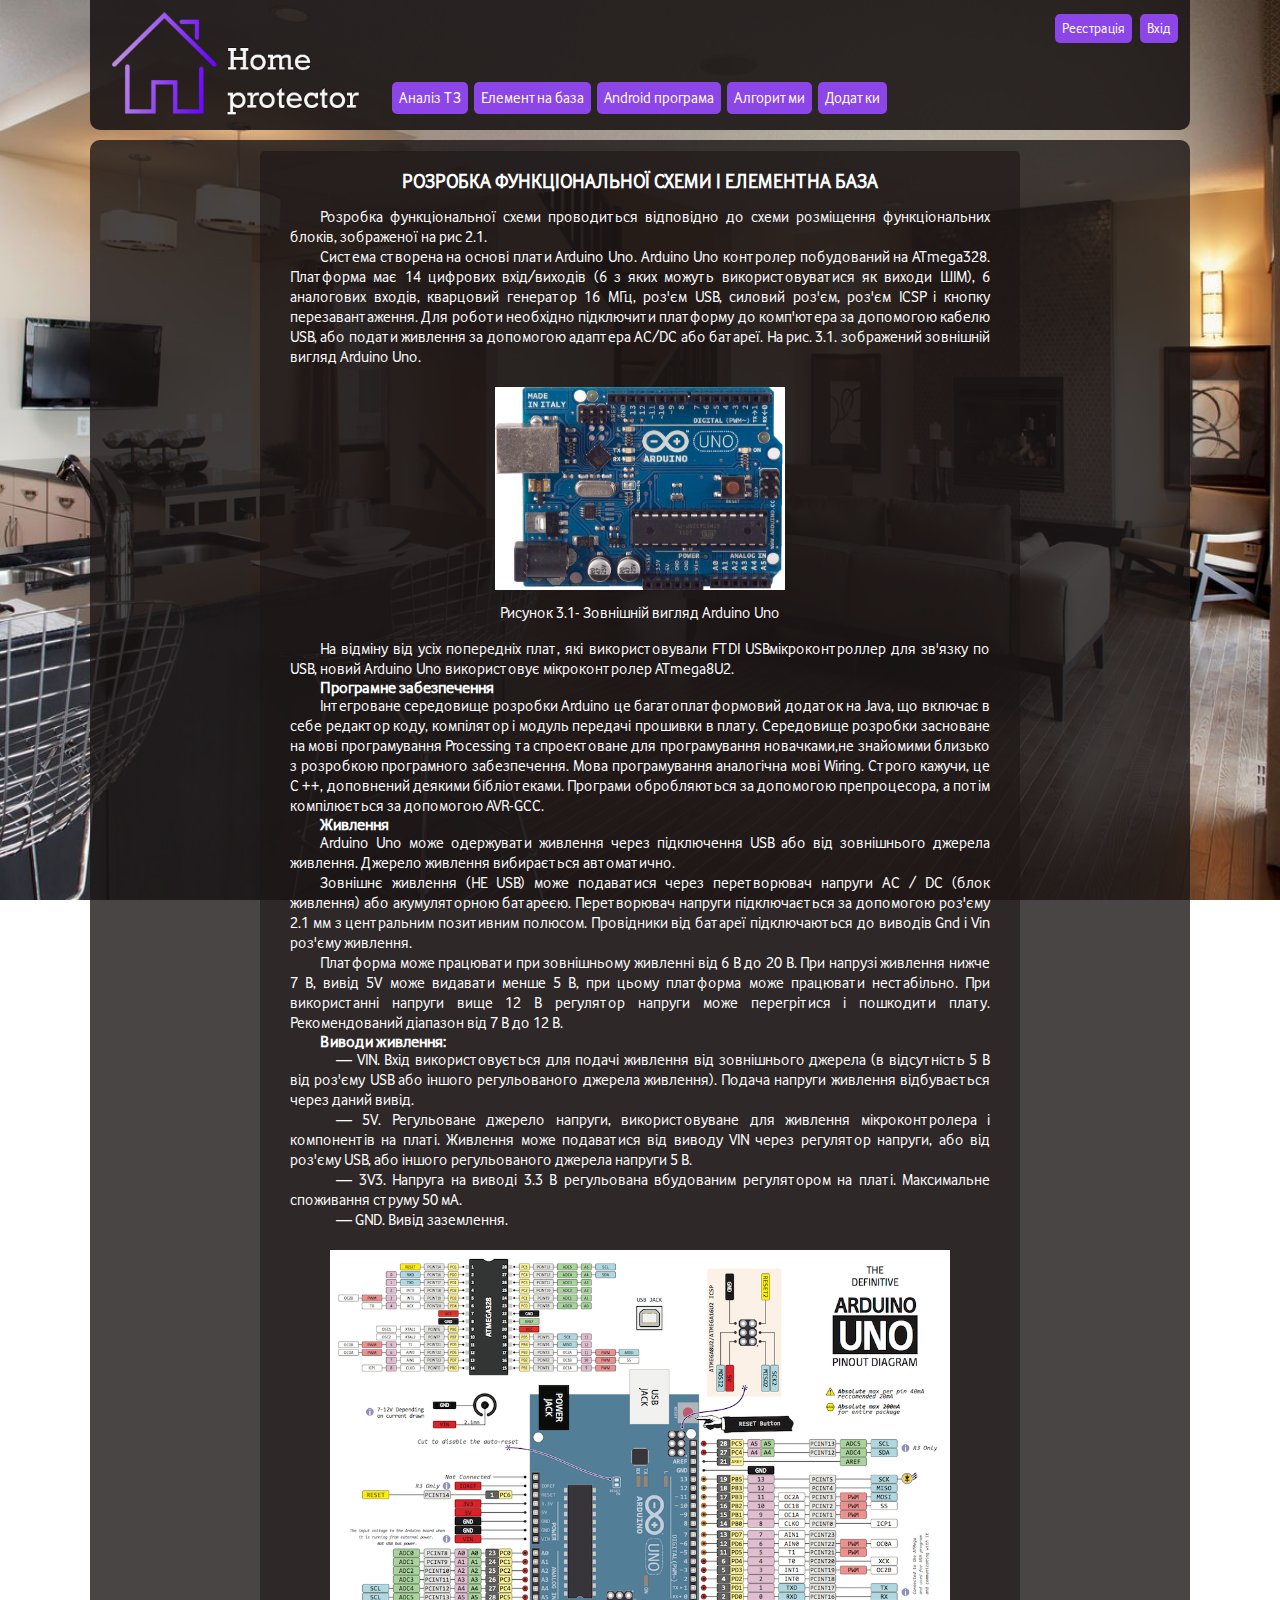
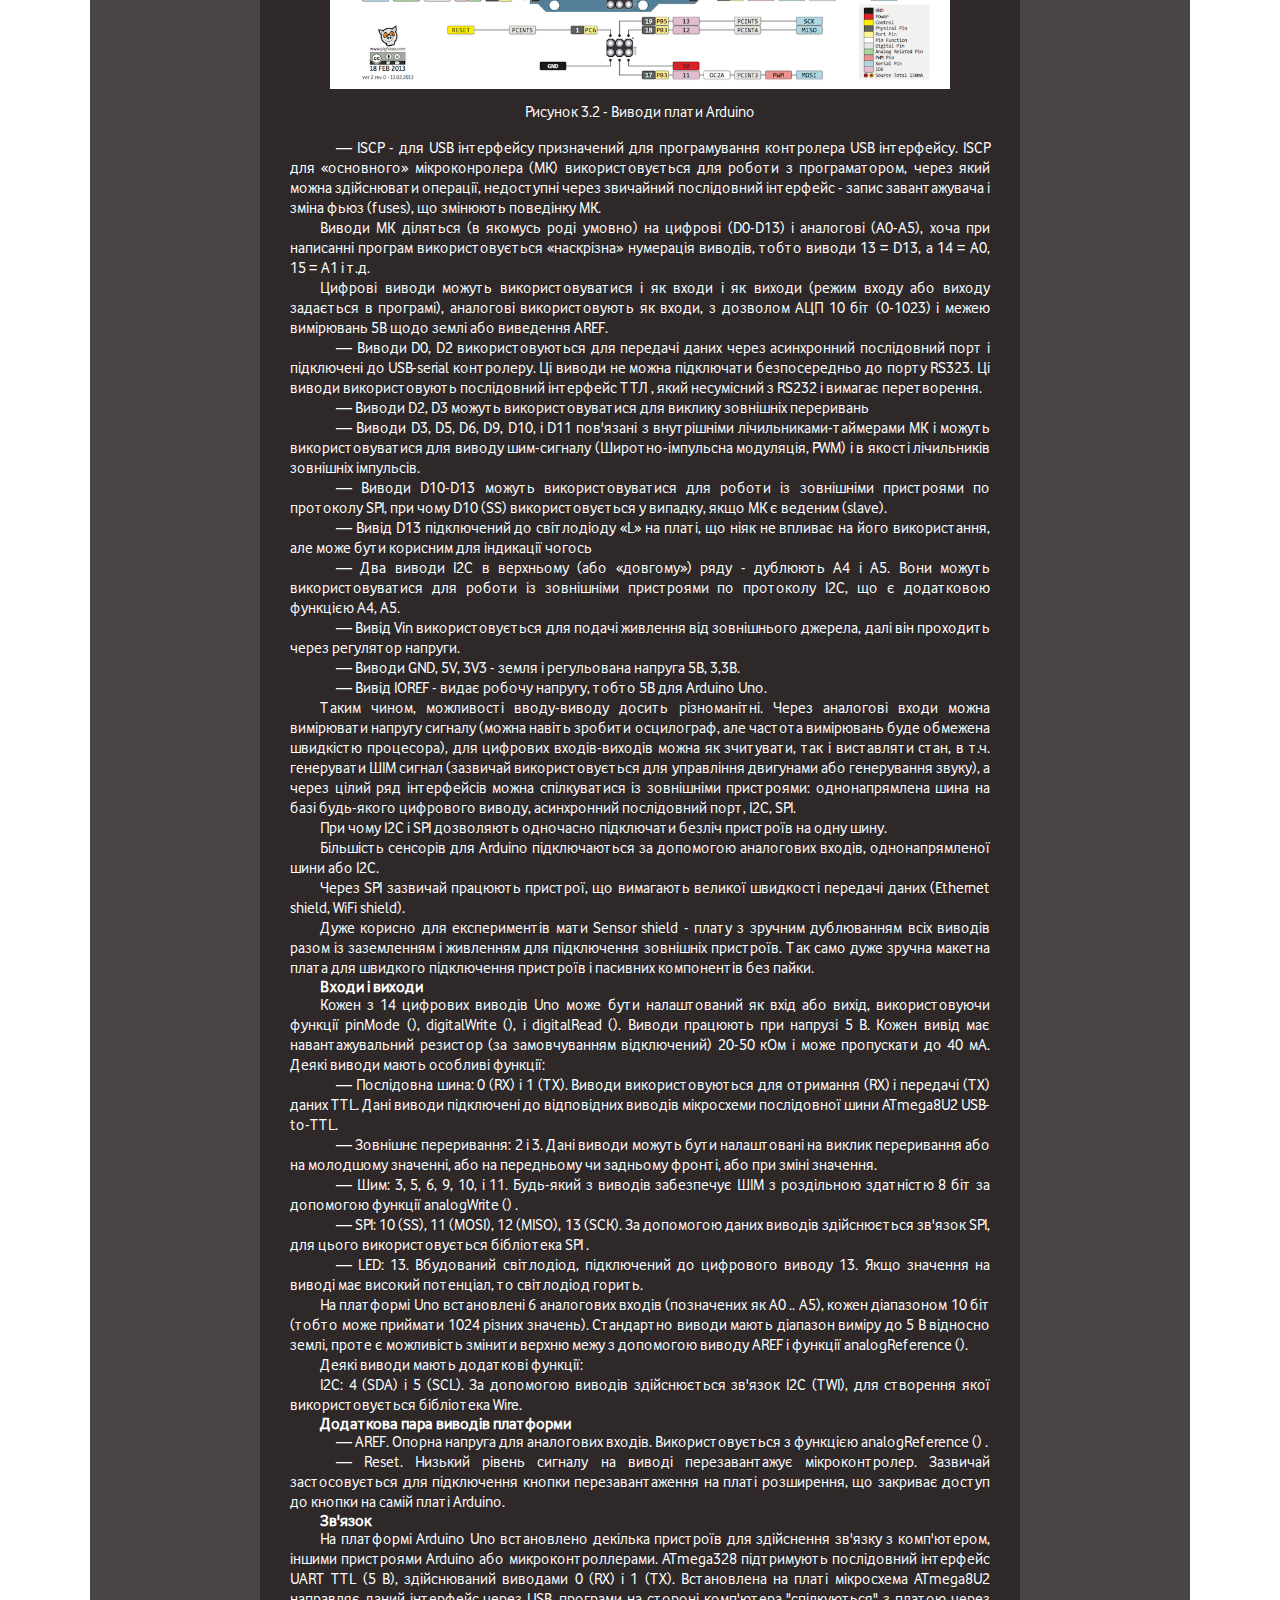
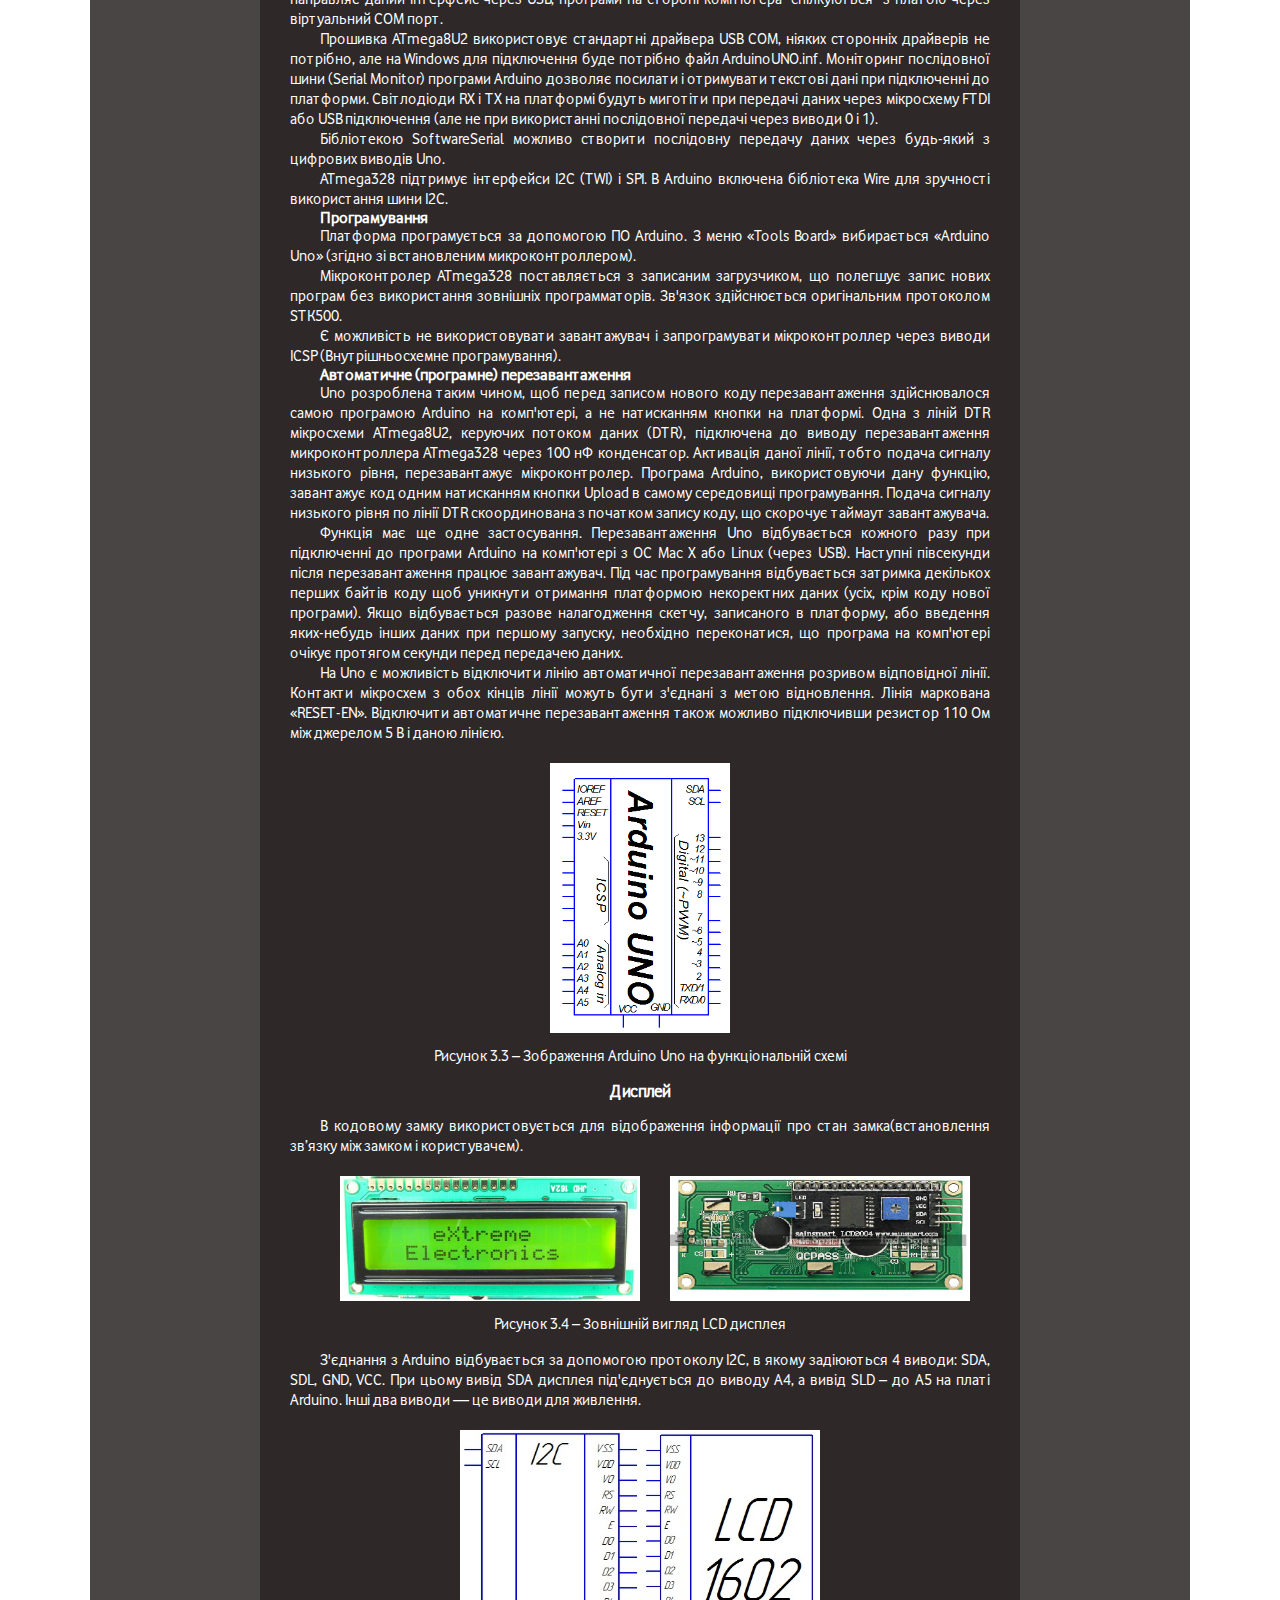
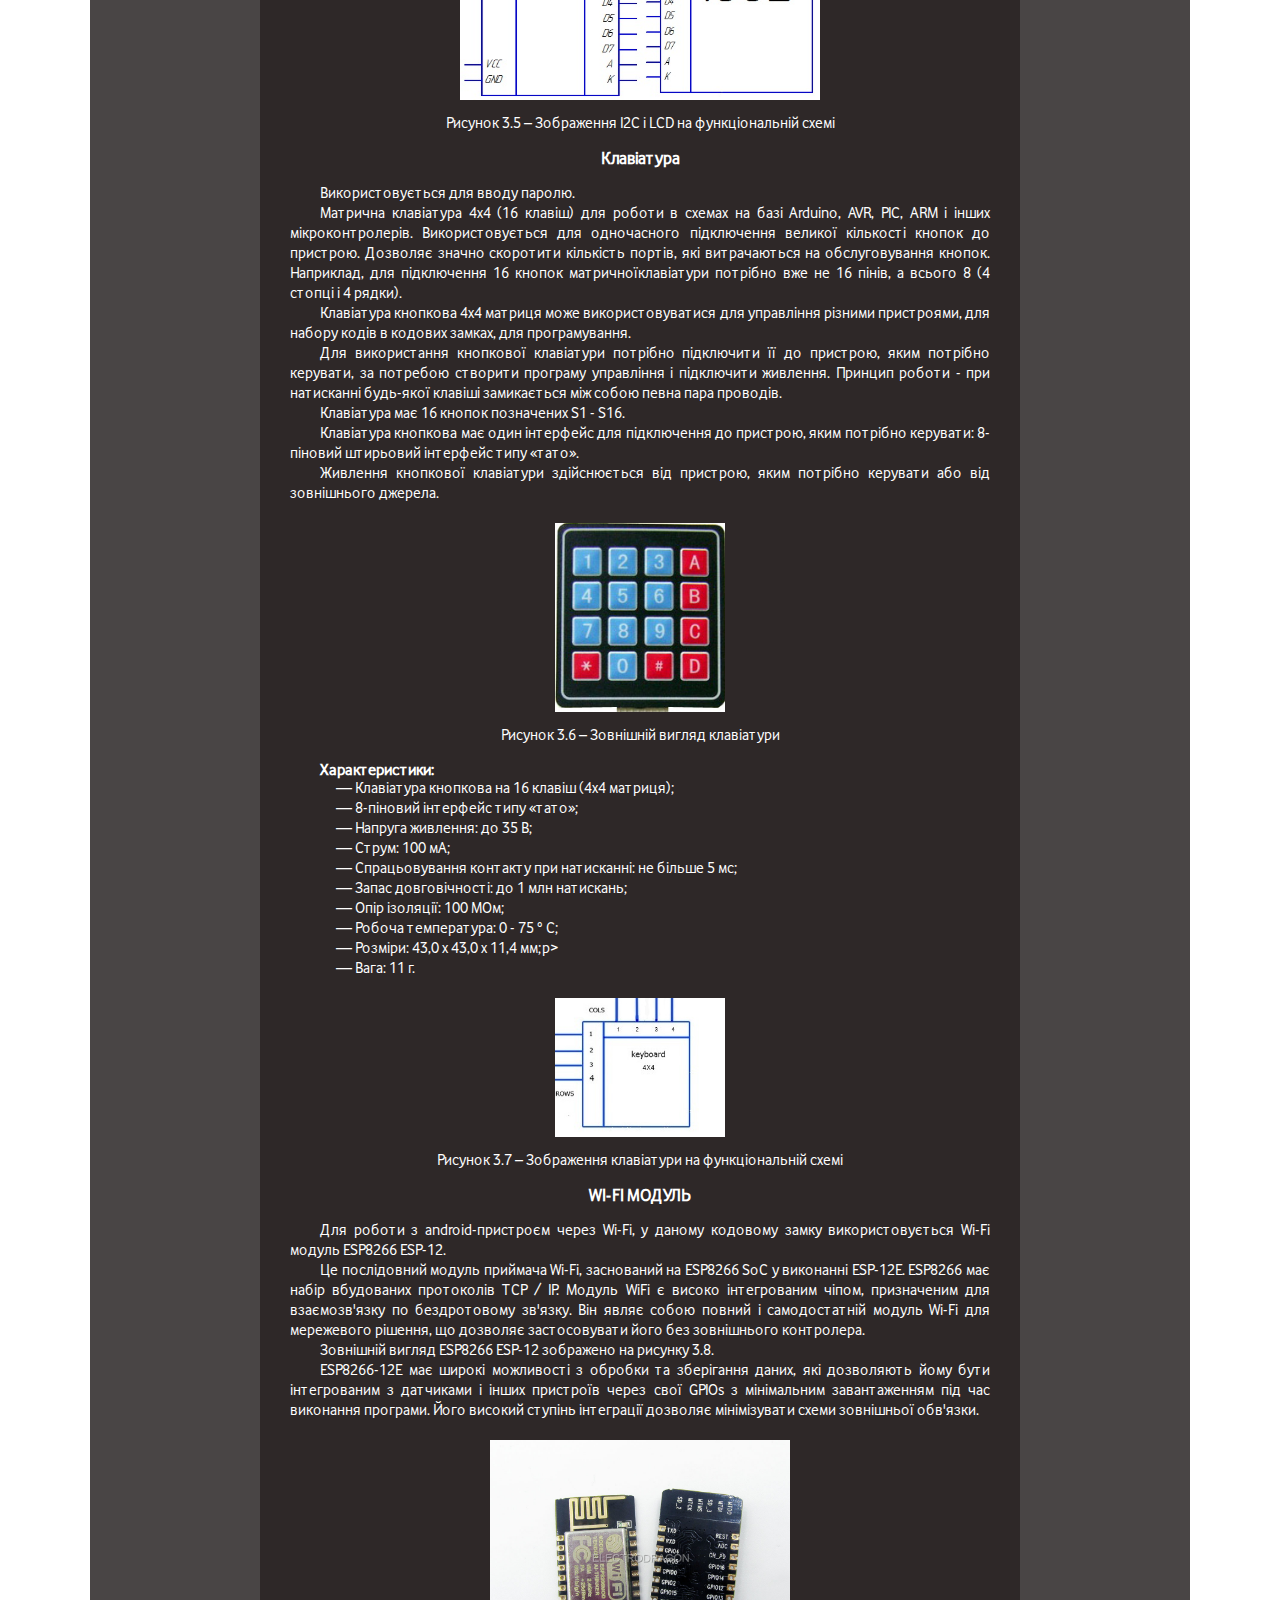
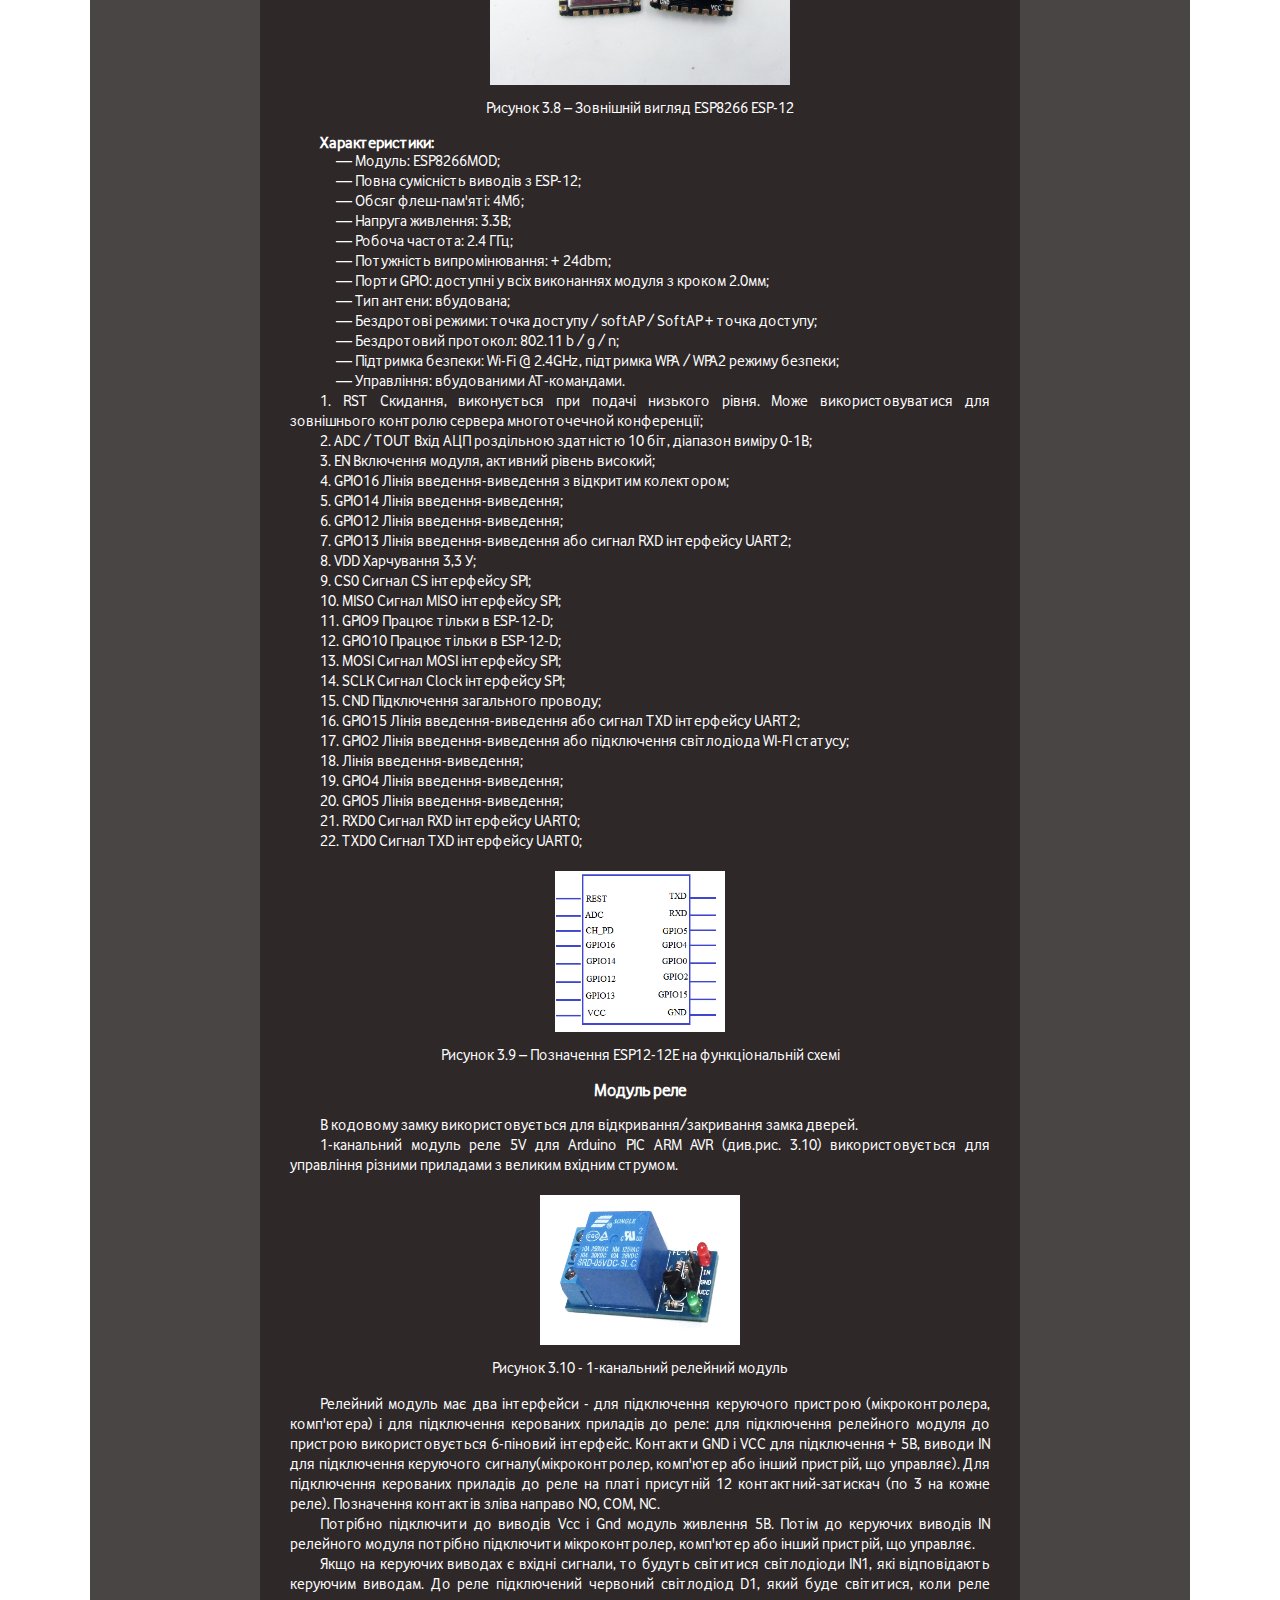
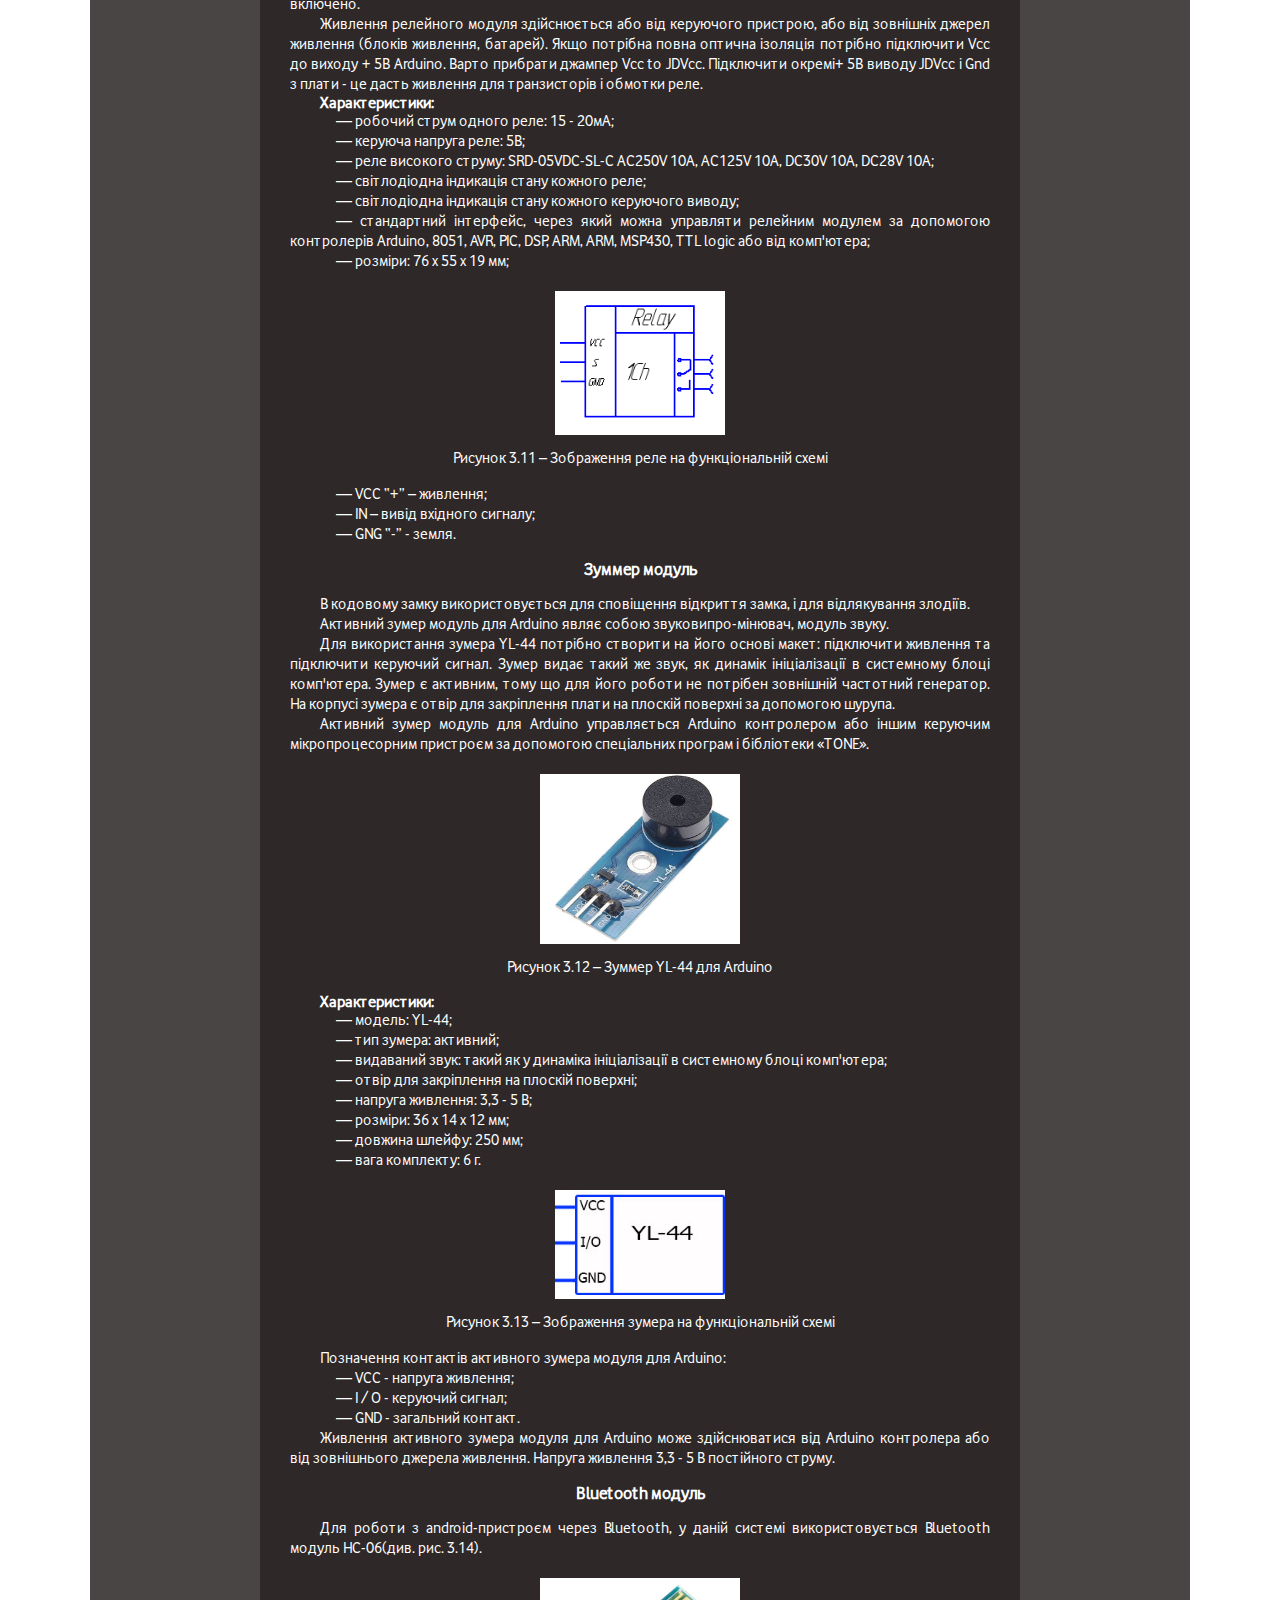
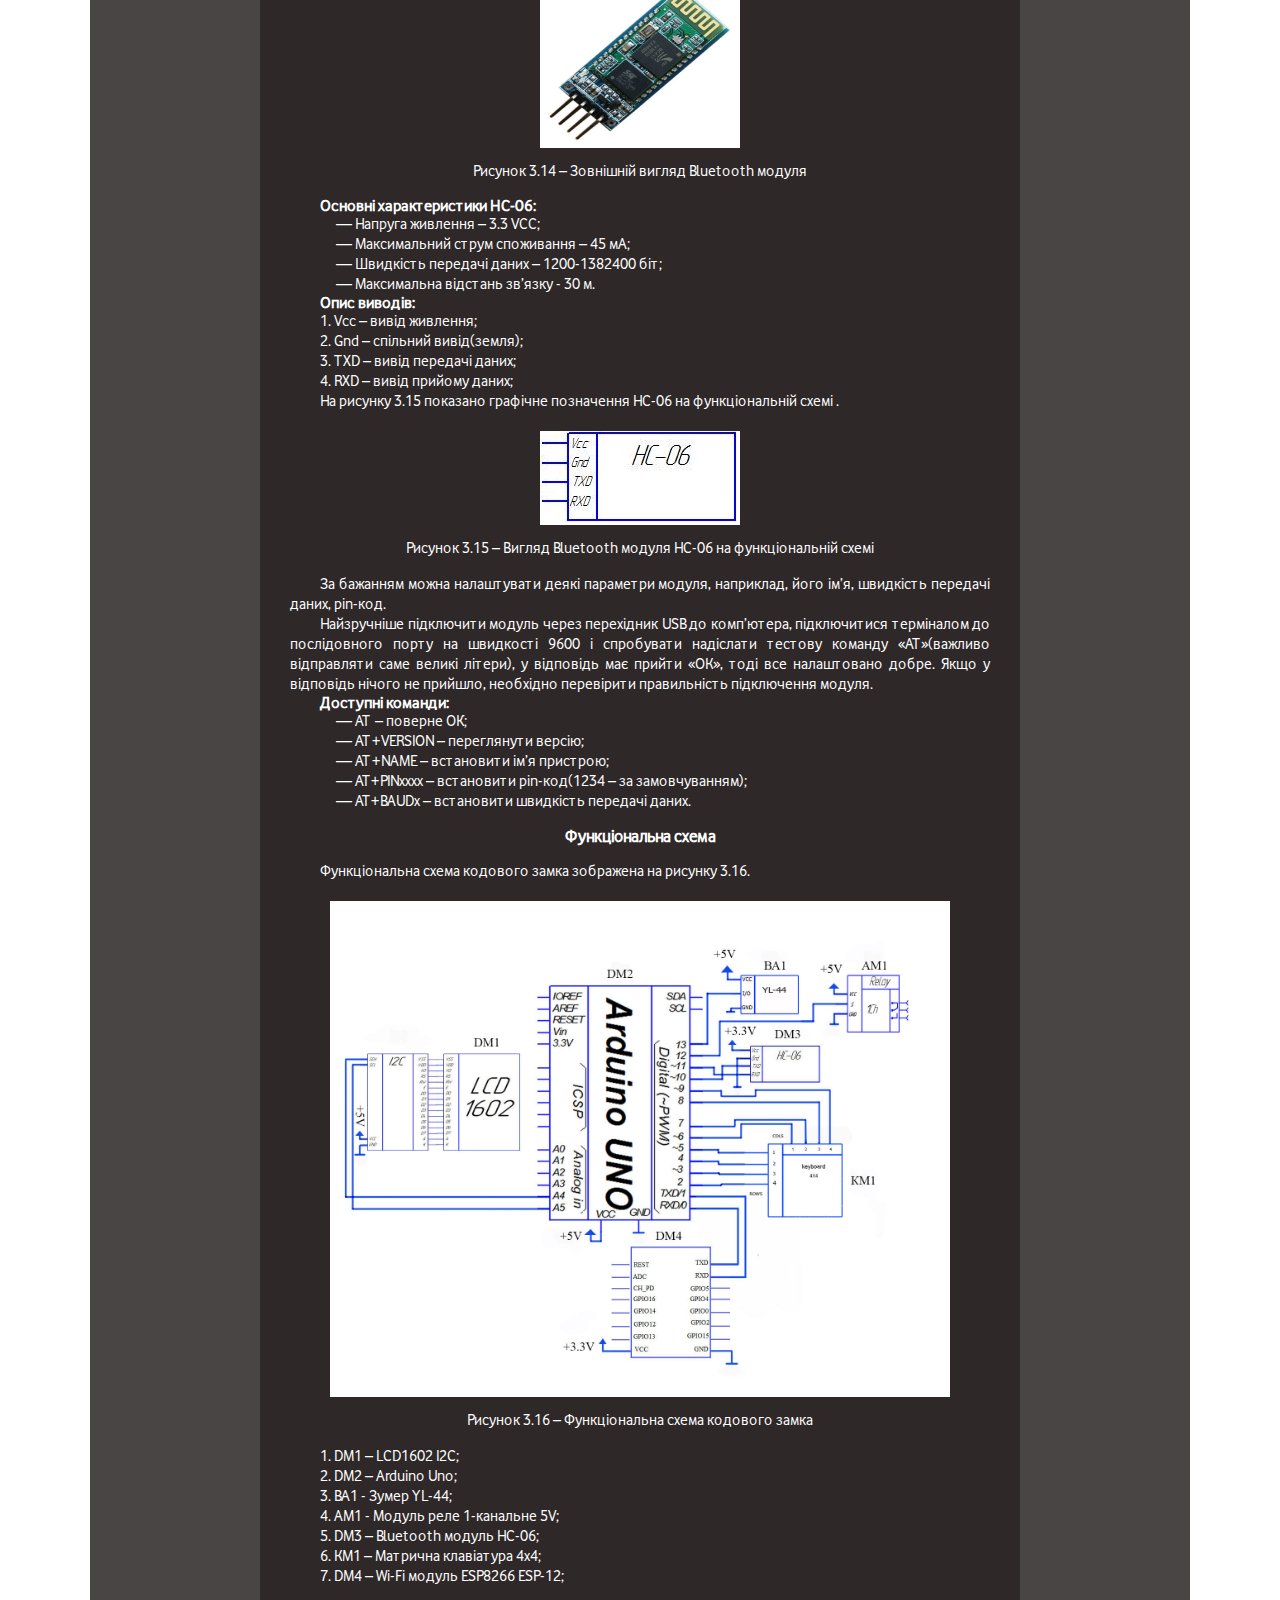
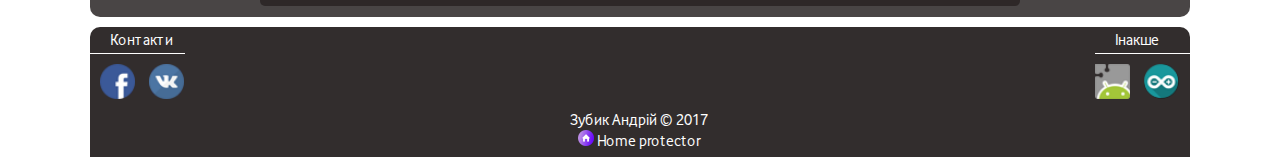
==== commit dfb8d01e: "little_fix" ====
--- a/menu/elementbase.html
+++ b/menu/elementbase.html
@@ -133,11 +133,11 @@
             <br>
             <p>В кодовому замку використовується для відображення інформації про стан замка(встановлення зв’язку між замком і користувачем).</p>
             <center><img class="img_n4" src="../image/lcd1.png"><img class="img_n4" src="../image/lcd2.png"></center>
-            <center><span class="rysunokn">Рисунок 3.10 – Зовнішній вигляд LCD дисплея</span></center>
+            <center><span class="rysunokn">Рисунок 3.4 – Зовнішній вигляд LCD дисплея</span></center>
             <br>
             <p>З'єднання з Arduino відбувається за допомогою протоколу I2C, в якому задіюються 4 виводи: SDA, SDL, GND, VCC. При цьому вивід SDA дисплея під'єднується до виводу А4, а вивід SLD – до А5 на платі Arduino. Інші два виводи — це виводи для живлення.</p>
             <center><img class="img_n3" src="../image/lcd3.png"><img src="../image/LCD1602.jpg" class="img_n3"></center>
-            <center><span class="rysunokn">Рисунок 3.11 – Зображення I2C і LCD на функціональній схемі</span></center>
+            <center><span class="rysunokn">Рисунок 3.5 – Зображення I2C і LCD на функціональній схемі</span></center>
             <br>
             <center><h2 id="keyboard">Клавіатура</h2></center>
             <br>
@@ -149,7 +149,7 @@
             <p>Клавіатура кнопкова має один інтерфейс для підключення до пристрою, яким потрібно керувати: 8-піновий штирьовий інтерфейс типу «тато».</p>
             <p>Живлення кнопкової клавіатури здійснюється від пристрою, яким потрібно керувати або від зовнішнього джерела.</p>
             <center><img class="img_n5" src="../image/4na4.jpg"></center>
-            <center><span class="rysunokn">Рисунок 3.12 – Зовнішній вигляд клавіатури</span></center>
+            <center><span class="rysunokn">Рисунок 3.6 – Зовнішній вигляд клавіатури</span></center>
             <br>
             <h3>Характеристики:</h3>
             <p>&#8195;&#8212; Клавіатура кнопкова на 16 клавіш (4х4 матриця);</p>
@@ -163,16 +163,16 @@
             <p>&#8195;&#8212; Розміри: 43,0 х 43,0 х 11,4 мм;p>
             <p>&#8195;&#8212; Вага: 11 г.</p>
             <center><img class="img_n5" src="../image/4х4.jpg"></center>
-            <center><span class="rysunokn">Рисунок 3.13 – Зображення клавіатури на функціональній схемі</span></center>
+            <center><span class="rysunokn">Рисунок 3.7 – Зображення клавіатури на функціональній схемі</span></center>
             <br>
             <center><h2 id="wifi">WI-FI МОДУЛЬ</h2></center>
             <br>
             <p>Для роботи з android-пристроєм через Wi-Fi, у даному кодовому замку використовується Wi-Fi модуль ESP8266 ESP-12.</p>
             <p>Це послідовний модуль приймача Wi-Fi, заснований на ESP8266 SoC у виконанні ESP-12E. ESP8266 має набір вбудованих протоколів TCP / IP. Модуль WiFi є високо інтегрованим чіпом, призначеним для взаємозв'язку по бездротовому зв'язку. Він являє собою повний і самодостатній модуль Wi-Fi для мережевого рішення, що дозволяє застосовувати його без зовнішнього контролера.</p>
-            <p>Зовнішній вигляд ESP8266 ESP-12 зображено на рисунку 3.14.</p>
+            <p>Зовнішній вигляд ESP8266 ESP-12 зображено на рисунку 3.8.</p>
             <p>ESP8266-12E має широкі можливості з обробки та зберігання даних, які дозволяють йому бути інтегрованим з датчиками і інших пристроїв через свої GPIOs з мінімальним завантаженням під час виконання програми.  Його високий ступінь інтеграції дозволяє мінімізувати схеми зовнішньої обв'язки.</p>
             <center><img src="../image/ESP12E-ESP8266-Wifi-Board.jpg" class="img_n6"></center>
-            <center><span class="rysunokn">Рисунок 3.14 – Зовнішній вигляд  ESP8266 ESP-12</span></center>
+            <center><span class="rysunokn">Рисунок 3.8 – Зовнішній вигляд  ESP8266 ESP-12</span></center>
             <br>
             <h3>Характеристики:</h3>
             <p>&#8195;&#8212; Модуль: ESP8266MOD;</p>
@@ -210,14 +210,14 @@
             <p>21. RXD0 Сигнал RXD інтерфейсу UART0;</p>
             <p>22. TXD0 Сигнал TXD інтерфейсу UART0;</p>
             <center><img src="../image/12312.png" class="img_n5"></center>
-            <center><span class="rysunokn">Рисунок 3.16 – Позначення ESP12-12E на функціональній схемі</span></center>
+            <center><span class="rysunokn">Рисунок 3.9 – Позначення ESP12-12E на функціональній схемі</span></center>
             <br>
             <center><h2 id="rele">Модуль реле</h2></center>
             <br>
             <p>В кодовому замку використовується для відкривання/закривання замка дверей.</p>
-            <p>1-канальний модуль реле 5V для Arduino PIC ARM AVR (див.рис. 3.4)  використовується для управління різними приладами з великим вхідним струмом.</p>
-            <center><img src="../image/relay_module.jpg" class="img_n7"></center>
-            <center><span class="rysunokn">Рисунок 3.4 - 1-канальний релейний модуль</span></center>
+            <p>1-канальний модуль реле 5V для Arduino PIC ARM AVR (див.рис. 3.10)  використовується для управління різними приладами з великим вхідним струмом.</p>
+            <center><img src="../image/relay_module.jpg" class="img_n9"></center>
+            <center><span class="rysunokn">Рисунок 3.10 - 1-канальний релейний модуль</span></center>
             <br>
             <p>Релейний модуль має два інтерфейси - для підключення керуючого пристрою (мікроконтролера, комп'ютера) і для підключення керованих приладів до реле: для підключення релейного модуля до пристрою використовується 6-піновий інтерфейс. Контакти GND і VCC для підключення + 5В, виводи IN для підключення керуючого сигналу(мікроконтролер, комп'ютер або інший пристрій, що управляє). Для підключення керованих приладів до реле на платі присутній 12 контактний-затискач (по 3 на кожне реле).  Позначення контактів зліва направо NO, COM, NC.</p>
             <p>Потрібно підключити до виводів Vcc і Gnd модуль живлення 5В.  Потім до керуючих виводів IN релейного модуля потрібно підключити мікроконтролер, комп'ютер або інший пристрій, що управляє.</p>
@@ -232,7 +232,7 @@
             <p>&#8195;&#8212; стандартний інтерфейс, через який можна управляти релейним модулем за допомогою контролерів Arduino, 8051, AVR, PIC, DSP, ARM, ARM, MSP430, TTL logic або від комп'ютера;</p>
             <p>&#8195;&#8212; розміри: 76 х 55 х 19 мм; </p>
             <center><img src="../image/relay_shema.png" class="img_n5"></center>
-            <center><span class="rysunokn">Рисунок 3.6 – Зображення реле на функціональній схемі</span></center>
+            <center><span class="rysunokn">Рисунок 3.11 – Зображення реле на функціональній схемі</span></center>
             <br>
             <p>&#8195;&#8212; VCC “+” – живлення;</p>
             <p>&#8195;&#8212; IN – вивід вхідного сигналу;</p>
@@ -245,7 +245,7 @@
             <p>Для використання зумера YL-44 потрібно створити на його основі макет: підключити живлення та підключити керуючий сигнал. Зумер видає такий же звук, як динамік ініціалізації в системному блоці комп'ютера. Зумер є активним, тому що для його роботи не потрібен зовнішній частотний генератор. На корпусі зумера є отвір для закріплення плати на плоскій поверхні за допомогою шурупа.</p>
             <p>Активний зумер модуль для Arduino управляється Arduino контролером або іншим керуючим мікропроцесорним пристроєм за допомогою спеціальних програм і бібліотеки «TONE».</p>
             <center><img src="../image/yl-44-passive-buzzer-module.jpg" class="img_n7"></center>
-            <center><span class="rysunokn">Рисунок 3.7 – Зуммер YL-44 для Arduino</span></center>
+            <center><span class="rysunokn">Рисунок 3.12 – Зуммер YL-44 для Arduino</span></center>
             <br>
             <h3>Характеристики:</h3>
             <p>&#8195;&#8212; модель: YL-44;</p>
@@ -257,7 +257,7 @@
             <p>&#8195;&#8212; довжина шлейфу: 250 мм;</p>
             <p>&#8195;&#8212; вага комплекту: 6 г.</p>
             <center><img src="../image/yl-44.jpg" class="img_n5"></center>
-            <center><span class="rysunokn">Рисунок 3.9 – Зображення зумера на функціональній схемі</span></center>
+            <center><span class="rysunokn">Рисунок 3.13 – Зображення зумера на функціональній схемі</span></center>
             <br>
             <p>Позначення контактів aктивного зумера модуля для Arduino:</p>
             <p>&#8195;&#8212; VCC - напруга живлення;</p>
@@ -267,9 +267,9 @@
             <br>
             <center><h2 id="bluetooth">Bluetooth модуль</h2></center>
             <br>
-            <p>Для роботи  з android-пристроєм  через Bluetooth, у даній системі використовується Bluetooth модуль HC-06(див. рис. 3.17).</p>
+            <p>Для роботи  з android-пристроєм  через Bluetooth, у даній системі використовується Bluetooth модуль HC-06(див. рис. 3.14).</p>
             <center><img src="../image/bluetooth.png" class="img_n7"></center>
-            <center><span class="rysunokn">Рисунок 3.17 – Зовнішній вигляд Bluetooth модуля</span></center>
+            <center><span class="rysunokn">Рисунок 3.14 – Зовнішній вигляд Bluetooth модуля</span></center>
             <br>
             <h3>Основні характеристики HC-06:</h3>
             <p>&#8195;&#8212; Напруга живлення – 3.3 VCC;</p>
@@ -281,9 +281,9 @@
             <p>2. Gnd – спільний вивід(земля);</p>
             <p>3. TXD – вивід передачі даних;</p>
             <p>4. RXD – вивід прийому даних;</p>
-            <p>На рисунку 3.18 показано графічне позначення HC-06 на функціональній схемі .</p>
+            <p>На рисунку 3.15 показано графічне позначення HC-06 на функціональній схемі .</p>
             <center><img src="../image/bluetooth_shema.png" class="img_n8"></center>
-            <center><span class="rysunokn">Рисунок 3.18 – Вигляд Bluetooth модуля HC-06 на функціональній схемі</span></center>
+            <center><span class="rysunokn">Рисунок 3.15 – Вигляд Bluetooth модуля HC-06 на функціональній схемі</span></center>
             <br>
             <p>За бажанням можна налаштувати деякі параметри модуля, наприклад, його ім’я, швидкість передачі даних, pin-код.</p>
             <p>Найзручніше підключити модуль через перехідник USB до комп’ютера, підключитися терміналом до послідовного порту на швидкості 9600 і спробувати надіслати тестову команду «АТ»(важливо відправляти саме великі літери), у відповідь має прийти «OK», тоді все налаштовано добре. Якщо у відповідь нічого не прийшло, необхідно перевірити правильність підключення модуля.</p>
@@ -296,9 +296,9 @@
             <br>
             <center><h2 id="functionshema">Функціональна схема</h2></center>
             <br>
-            <p>Функціональна схема кодового замка зображена на рисунку 3.19.</p>
+            <p>Функціональна схема кодового замка зображена на рисунку 3.16.</p>
             <center><img src="../image/function_shema.jpg" class="img_n2"></center>
-            <center><span class="rysunokn">Рисунок 3.19 – Функціональна схема кодового замка</span></center>
+            <center><span class="rysunokn">Рисунок 3.16 – Функціональна схема кодового замка</span></center>
             <br>
             <p>1. DM1 – LCD1602 I2C;</p>
             <p>2. DM2 – Arduino Unо;</p>
--- a/style.css
+++ b/style.css
@@ -243,10 +243,14 @@
 }
 .img_n7{
 	width: 200px;
-	height: 180px;
+	height: 170px;
 }
 .img_n8{
 	width: 200px;
+}
+.img_n9{
+    width: 200px;
+    height: 150px;
 }
 .download {
 	color: #8C46E7;
